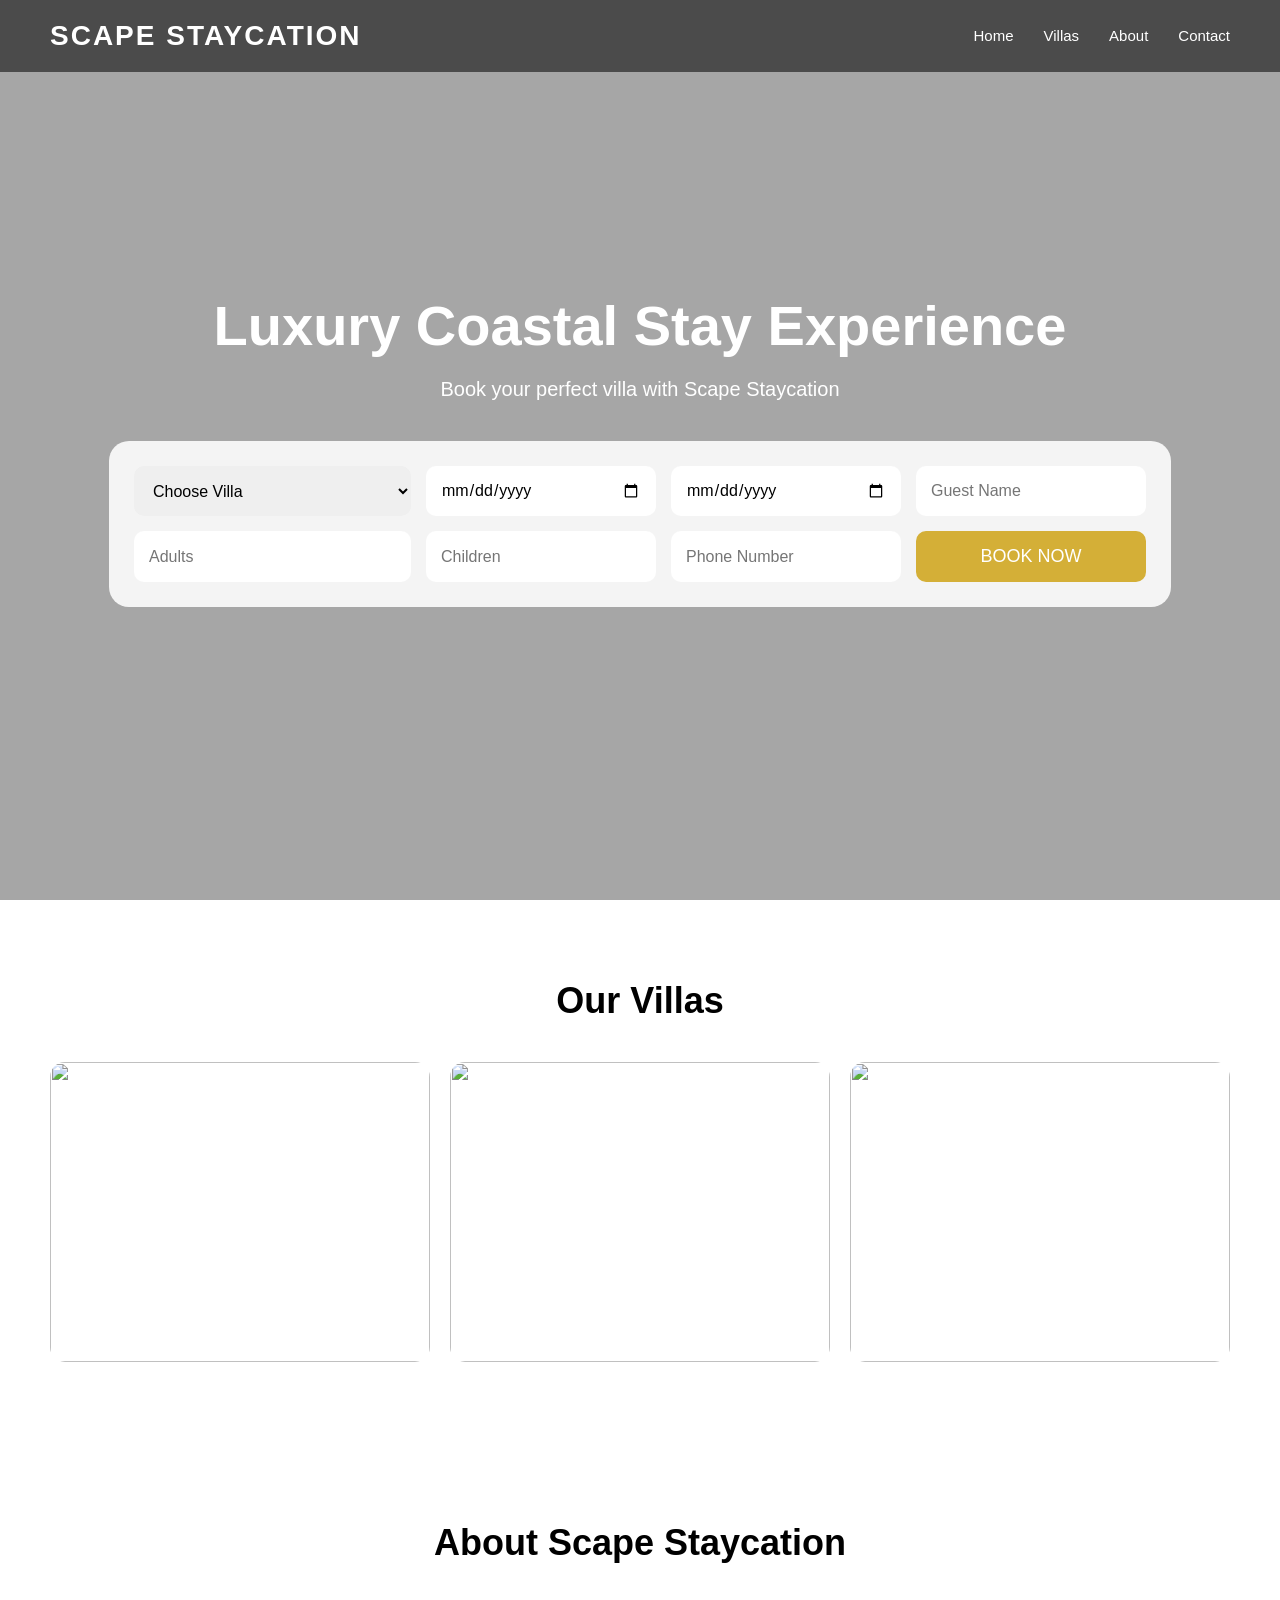
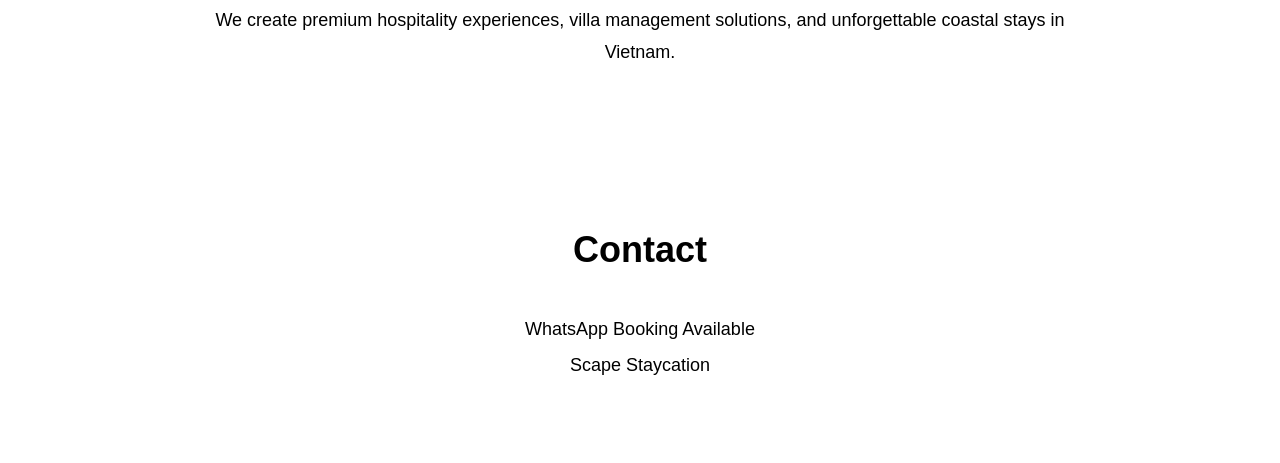
==== index.html @ 8795dc87 "Add initial HTML structure for Scape Staycation This file contains the HTML structure and styling fo" ====
<!DOCTYPE html>
<html lang="en">
<head>
<meta charset="UTF-8">
<meta name="viewport" content="width=device-width, initial-scale=1.0">
<title>Scape Staycation</title>

<style>
*{
    margin:0;
    padding:0;
    box-sizing:border-box;
    font-family: Arial, sans-serif;
}

body{
    background:#fff;
}

header{
    position:fixed;
    top:0;
    width:100%;
    z-index:1000;
    background:rgba(0,0,0,0.55);
    padding:20px 50px;
}

nav{
    display:flex;
    justify-content:space-between;
    align-items:center;
}

.logo{
    color:white;
    font-size:28px;
    font-weight:bold;
    letter-spacing:2px;
}

nav ul{
    display:flex;
    list-style:none;
    gap:30px;
}

nav ul li a{
    color:white;
    text-decoration:none;
    font-size:15px;
}

.hero{
    height:100vh;
    background:url('https://images.unsplash.com/photo-1507525428034-b723cf961d3e?auto=format&fit=crop&w=1800&q=80') center/cover no-repeat;
    display:flex;
    align-items:center;
    justify-content:center;
    position:relative;
}

.overlay{
    position:absolute;
    inset:0;
    background:rgba(0,0,0,0.35);
}

.hero-content{
    position:relative;
    z-index:2;
    text-align:center;
    color:white;
    width:90%;
    max-width:1300px;
}

.hero-content h1{
    font-size:56px;
    margin-bottom:20px;
}

.hero-content p{
    font-size:20px;
    margin-bottom:40px;
}

.booking-box{
    background:rgba(255,255,255,0.88);
    padding:25px;
    border-radius:20px;
}

.booking-form{
    display:grid;
    grid-template-columns:2fr 1fr 1fr 1fr;
    gap:15px;
}

.booking-form input,
.booking-form select{
    padding:15px;
    border:none;
    border-radius:10px;
    font-size:16px;
}

.booking-form button{
    background:#d4af37;
    color:white;
    border:none;
    border-radius:10px;
    font-size:18px;
    cursor:pointer;
    padding:15px;
}

section{
    padding:80px 50px;
}

.section-title{
    text-align:center;
    font-size:36px;
    margin-bottom:40px;
}

.gallery{
    display:grid;
    grid-template-columns:repeat(3,1fr);
    gap:20px;
}

.gallery img{
    width:100%;
    height:300px;
    object-fit:cover;
    border-radius:15px;
}

.about{
    max-width:900px;
    margin:auto;
    text-align:center;
    font-size:18px;
    line-height:1.8;
}

.contact{
    text-align:center;
    font-size:18px;
    line-height:2;
}

@media(max-width:900px){
    .booking-form{
        grid-template-columns:1fr;
    }

    .gallery{
        grid-template-columns:1fr;
    }

    .hero-content h1{
        font-size:36px;
    }

    nav{
        flex-direction:column;
        gap:20px;
    }

    nav ul{
        flex-wrap:wrap;
        justify-content:center;
    }
}
</style>
</head>

<body>

<header>
    <nav>
        <div class="logo">SCAPE STAYCATION</div>
        <ul>
            <li><a href="#home">Home</a></li>
            <li><a href="#villas">Villas</a></li>
            <li><a href="#about">About</a></li>
            <li><a href="#contact">Contact</a></li>
        </ul>
    </nav>
</header>

<section class="hero" id="home">
    <div class="overlay"></div>

    <div class="hero-content">
        <h1>Luxury Coastal Stay Experience</h1>
        <p>Book your perfect villa with Scape Staycation</p>

        <div class="booking-box">
            <form class="booking-form" onsubmit="sendBooking(event)">
                <select id="villa">
                    <option>Choose Villa</option>
                    <option>Beachfront Villa</option>
                    <option>Garden Villa</option>
                    <option>Private Pool Villa</option>
                </select>

                <input type="date" id="checkin">
                <input type="date" id="checkout">
                <input type="text" id="guest" placeholder="Guest Name">

                <input type="number" id="adults" placeholder="Adults">
                <input type="number" id="children" placeholder="Children">
                <input type="text" id="phone" placeholder="Phone Number">

                <button type="submit">BOOK NOW</button>
            </form>
        </div>
    </div>
</section>

<section id="villas">
    <h2 class="section-title">Our Villas</h2>
    <div class="gallery">
        <img src="https://images.unsplash.com/photo-1566073771259-6a8506099945">
        <img src="https://images.unsplash.com/photo-1582719478250-c89cae4dc85b">
        <img src="https://images.unsplash.com/photo-1578683010236-d716f9a3f461">
    </div>
</section>

<section id="about">
    <h2 class="section-title">About Scape Staycation</h2>
    <div class="about">
        We create premium hospitality experiences, villa management solutions,
        and unforgettable coastal stays in Vietnam.
    </div>
</section>

<section id="contact">
    <h2 class="section-title">Contact</h2>
    <div class="contact">
        WhatsApp Booking Available<br>
        Scape Staycation
    </div>
</section>

<script>
function sendBooking(event){
    event.preventDefault();

    const villa = document.getElementById('villa').value;
    const checkin = document.getElementById('checkin').value;
    const checkout = document.getElementById('checkout').value;
    const guest = document.getElementById('guest').value;
    const adults = document.getElementById('adults').value;
    const children = document.getElementById('children').value;
    const phone = document.getElementById('phone').value;

    const message =
`Hello Scape Staycation

Villa: ${villa}
Check in: ${checkin}
Check out: ${checkout}
Guest: ${guest}
Adults: ${adults}
Children: ${children}
Phone: ${phone}`;

    window.open(`https://wa.me/84900000000?text=${encodeURIComponent(message)}`);
}
</script>

</body>
</html>
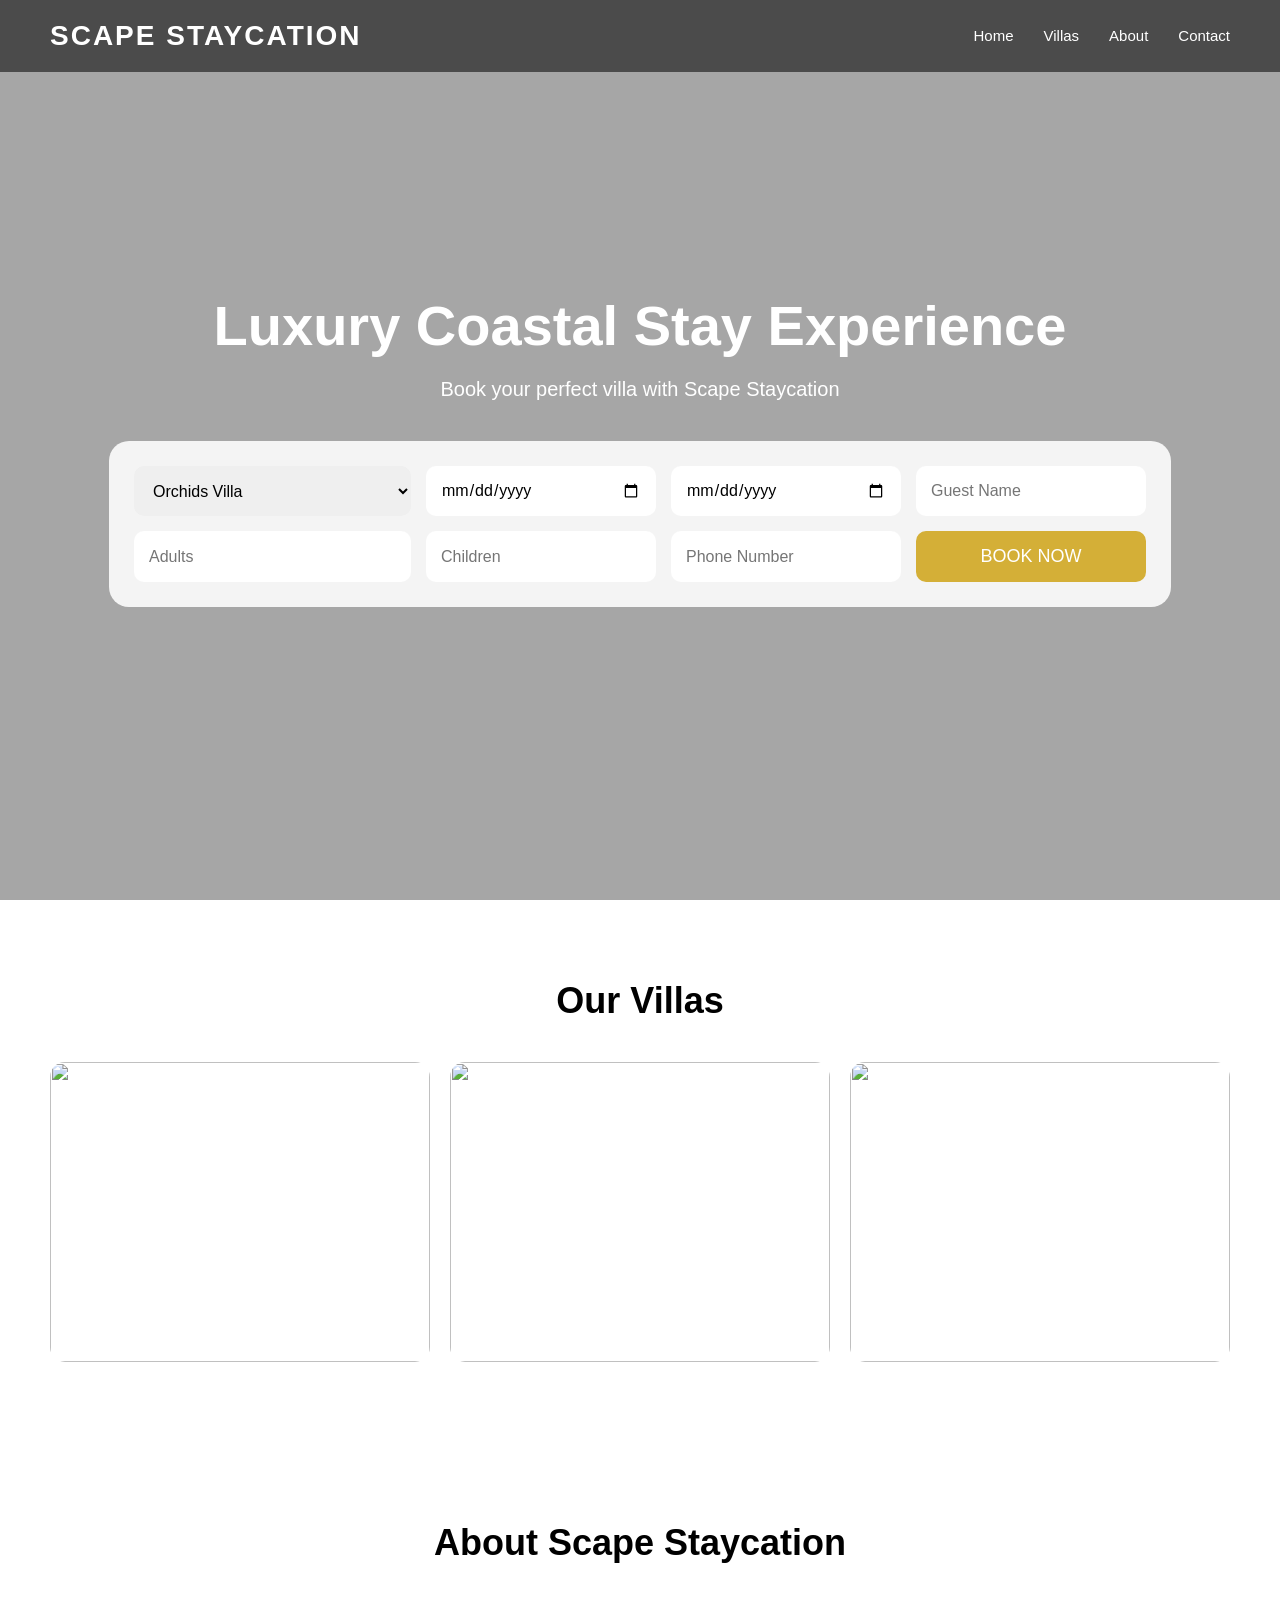
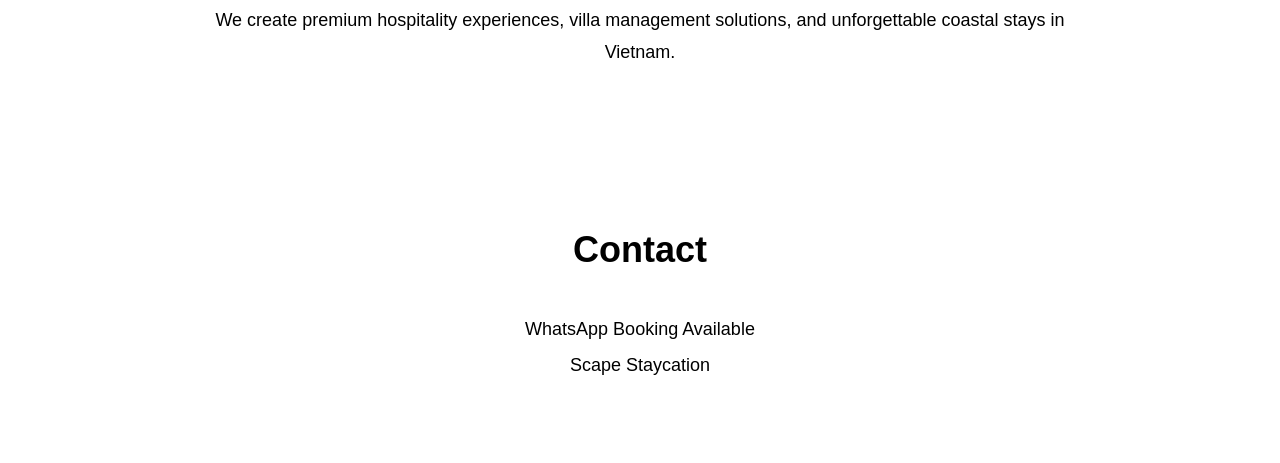
==== commit d75a2a12: "Update villa options and phone number in booking form" ====
--- a/index.html
+++ b/index.html
@@ -202,10 +202,10 @@
         <div class="booking-box">
             <form class="booking-form" onsubmit="sendBooking(event)">
                 <select id="villa">
-                    <option>Choose Villa</option>
-                    <option>Beachfront Villa</option>
-                    <option>Garden Villa</option>
-                    <option>Private Pool Villa</option>
+                    <option>Orchids Villa</option>
+                    <option>Antique hoian Villa</option>
+                    <option>Premier Villa</option>
+                    <option>Luxury English Villa</option>
                 </select>
 
                 <input type="date" id="checkin">
@@ -270,7 +270,7 @@
 Children: ${children}
 Phone: ${phone}`;
 
-    window.open(`https://wa.me/84900000000?text=${encodeURIComponent(message)}`);
+    window.open(`https://wa.me/84333243243?text=${encodeURIComponent(message)}`);
 }
 </script>
 
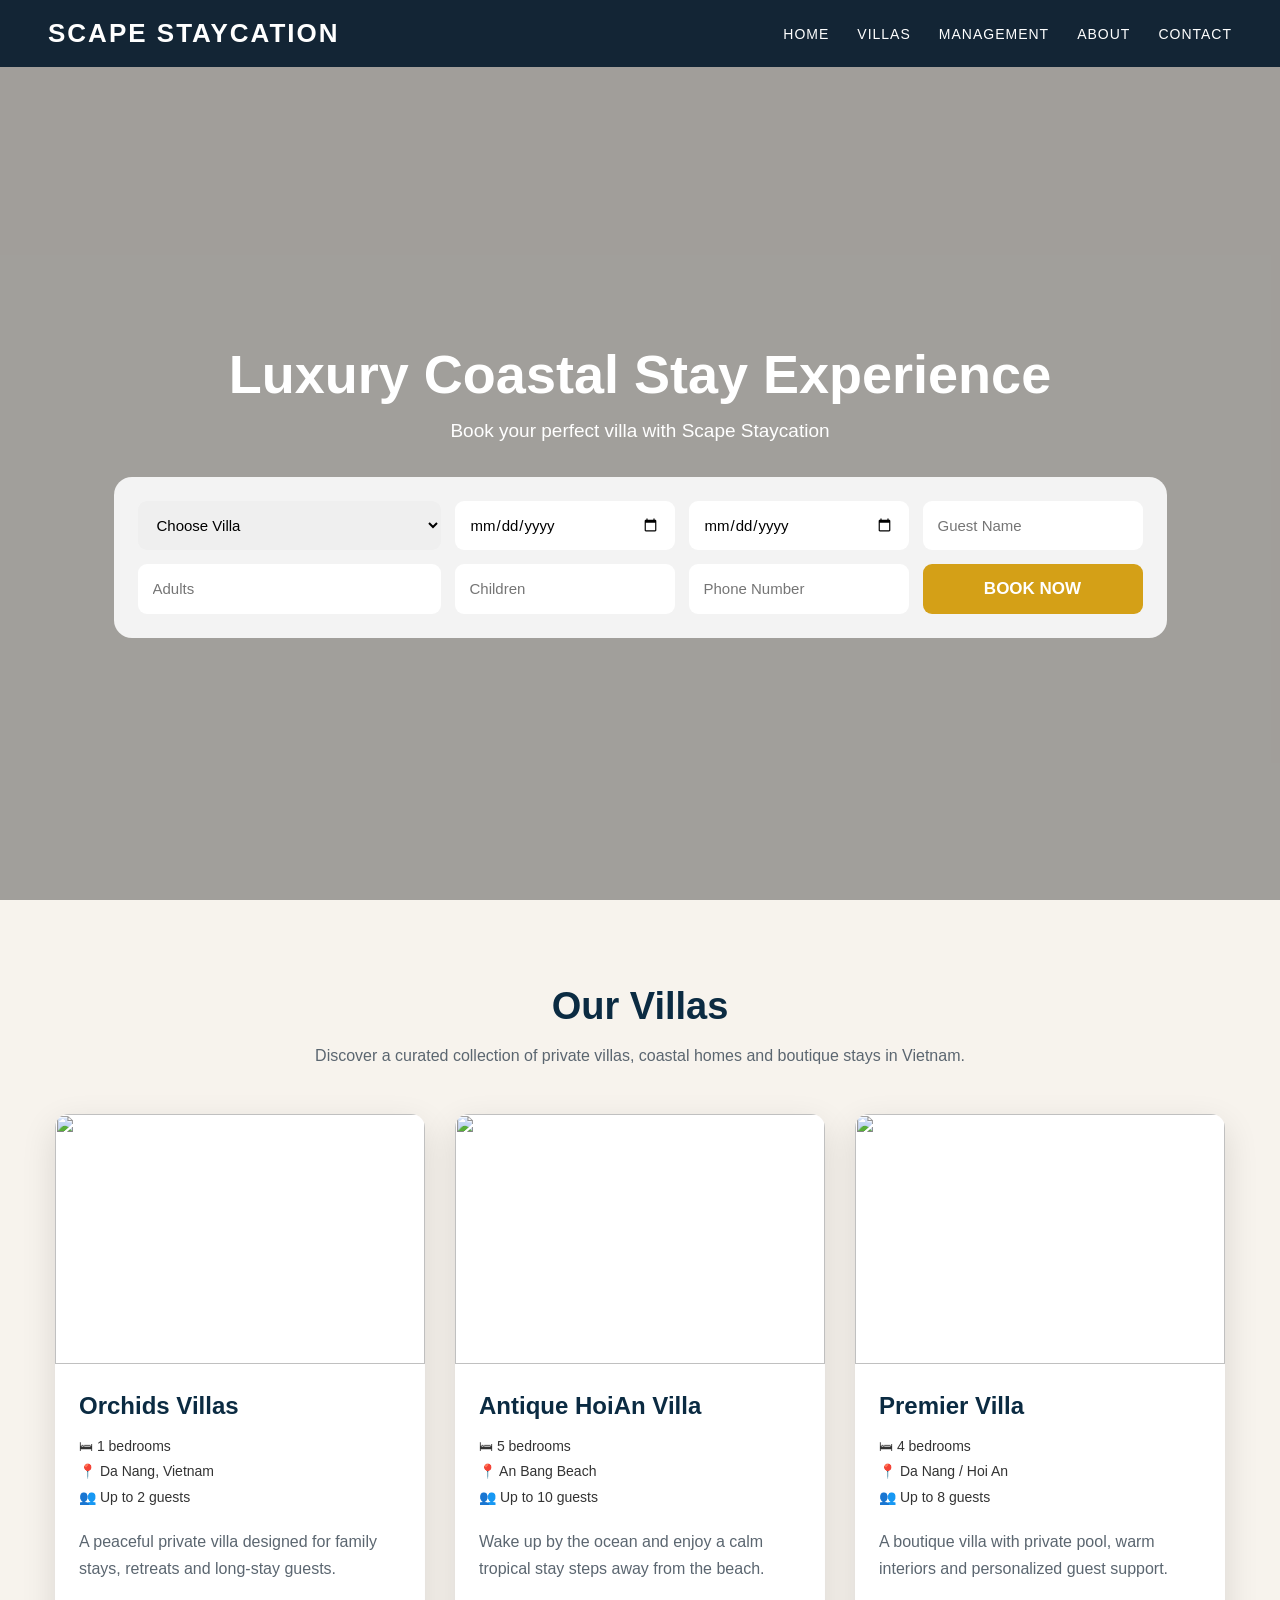
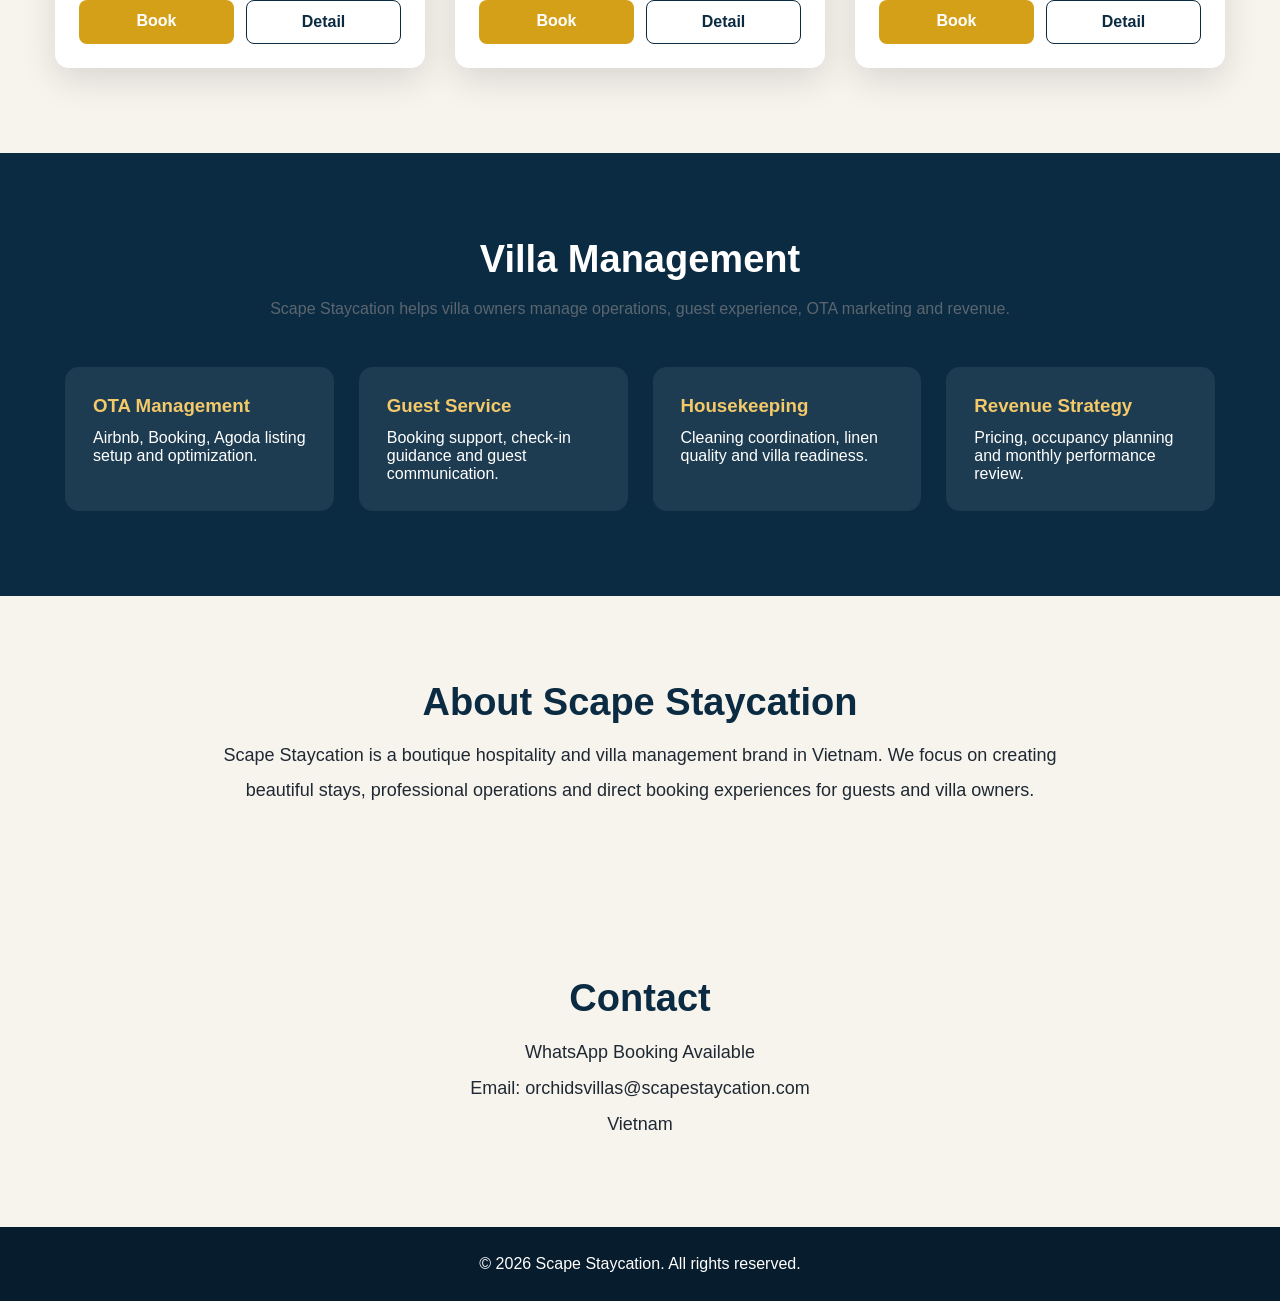
==== commit d1dd27f4: "Refactor index.html for style and content updates Updated styles and content for improved layout and" ====
--- a/index.html
+++ b/index.html
@@ -10,11 +10,16 @@
     margin:0;
     padding:0;
     box-sizing:border-box;
-    font-family: Arial, sans-serif;
+    font-family:Arial, sans-serif;
+}
+
+html{
+    scroll-behavior:smooth;
 }
 
 body{
-    background:#fff;
+    background:#f7f3ed;
+    color:#1f2933;
 }
 
 header{
@@ -22,8 +27,8 @@
     top:0;
     width:100%;
     z-index:1000;
-    background:rgba(0,0,0,0.55);
-    padding:20px 50px;
+    background:rgba(7,28,45,0.92);
+    padding:18px 48px;
 }
 
 nav{
@@ -34,21 +39,57 @@
 
 .logo{
     color:white;
-    font-size:28px;
+    font-size:26px;
     font-weight:bold;
     letter-spacing:2px;
 }
 
 nav ul{
     display:flex;
+    align-items:center;
     list-style:none;
-    gap:30px;
+    gap:28px;
+}
+
+nav ul li{
+    position:relative;
 }
 
 nav ul li a{
     color:white;
     text-decoration:none;
-    font-size:15px;
+    font-size:14px;
+    letter-spacing:1px;
+    text-transform:uppercase;
+}
+
+.dropdown{
+    position:absolute;
+    top:30px;
+    left:0;
+    background:white;
+    min-width:190px;
+    display:none;
+    box-shadow:0 12px 30px rgba(0,0,0,0.2);
+    border-radius:4px;
+    overflow:hidden;
+}
+
+.dropdown a{
+    display:block;
+    color:#1f2933;
+    padding:14px 18px;
+    text-transform:none;
+    font-size:14px;
+    letter-spacing:0;
+}
+
+.dropdown a:hover{
+    background:#f3f3f3;
+}
+
+nav ul li:hover .dropdown{
+    display:block;
 }
 
 .hero{
@@ -73,69 +114,166 @@
     color:white;
     width:90%;
     max-width:1300px;
+    padding-top:80px;
 }
 
 .hero-content h1{
-    font-size:56px;
-    margin-bottom:20px;
+    font-size:54px;
+    margin-bottom:15px;
 }
 
 .hero-content p{
-    font-size:20px;
-    margin-bottom:40px;
+    font-size:19px;
+    margin-bottom:35px;
 }
 
 .booking-box{
     background:rgba(255,255,255,0.88);
-    padding:25px;
-    border-radius:20px;
+    padding:24px;
+    border-radius:18px;
+    max-width:1100px;
+    margin:auto;
 }
 
 .booking-form{
     display:grid;
     grid-template-columns:2fr 1fr 1fr 1fr;
-    gap:15px;
+    gap:14px;
 }
 
 .booking-form input,
 .booking-form select{
     padding:15px;
     border:none;
-    border-radius:10px;
-    font-size:16px;
+    border-radius:9px;
+    font-size:15px;
 }
 
 .booking-form button{
-    background:#d4af37;
+    background:#d4a017;
     color:white;
     border:none;
-    border-radius:10px;
-    font-size:18px;
+    border-radius:9px;
+    font-size:17px;
+    font-weight:bold;
     cursor:pointer;
     padding:15px;
 }
 
 section{
-    padding:80px 50px;
+    padding:85px 55px;
 }
 
 .section-title{
     text-align:center;
-    font-size:36px;
-    margin-bottom:40px;
-}
-
-.gallery{
+    font-size:38px;
+    margin-bottom:14px;
+    color:#0b2b42;
+}
+
+.section-subtitle{
+    text-align:center;
+    max-width:760px;
+    margin:0 auto 45px;
+    color:#5b6670;
+    line-height:1.7;
+}
+
+.villa-grid{
     display:grid;
     grid-template-columns:repeat(3,1fr);
-    gap:20px;
-}
-
-.gallery img{
+    gap:30px;
+    max-width:1200px;
+    margin:auto;
+}
+
+.villa-card{
+    background:white;
+    border-radius:14px;
+    overflow:hidden;
+    box-shadow:0 12px 35px rgba(0,0,0,0.12);
+}
+
+.villa-card img{
     width:100%;
-    height:300px;
+    height:250px;
     object-fit:cover;
-    border-radius:15px;
+}
+
+.villa-content{
+    padding:24px;
+}
+
+.villa-content h3{
+    font-size:24px;
+    margin-bottom:14px;
+    color:#0b2b42;
+}
+
+.villa-content p{
+    color:#5b6670;
+    line-height:1.7;
+    margin-bottom:18px;
+}
+
+.villa-info{
+    font-size:14px;
+    color:#333;
+    margin-bottom:18px;
+    line-height:1.8;
+}
+
+.card-buttons{
+    display:grid;
+    grid-template-columns:1fr 1fr;
+    gap:12px;
+}
+
+.book-btn,
+.detail-btn{
+    text-align:center;
+    padding:12px;
+    border-radius:8px;
+    text-decoration:none;
+    font-weight:bold;
+}
+
+.book-btn{
+    background:#d4a017;
+    color:white;
+}
+
+.detail-btn{
+    border:1px solid #0b2b42;
+    color:#0b2b42;
+}
+
+.management{
+    background:#0b2b42;
+    color:white;
+}
+
+.management .section-title{
+    color:white;
+}
+
+.management-grid{
+    display:grid;
+    grid-template-columns:repeat(4,1fr);
+    gap:25px;
+    max-width:1150px;
+    margin:auto;
+}
+
+.service-box{
+    background:rgba(255,255,255,0.08);
+    padding:28px;
+    border-radius:14px;
+}
+
+.service-box h3{
+    margin-bottom:12px;
+    color:#f3c969;
 }
 
 .about{
@@ -143,7 +281,7 @@
     margin:auto;
     text-align:center;
     font-size:18px;
-    line-height:1.8;
+    line-height:1.9;
 }
 
 .contact{
@@ -152,27 +290,49 @@
     line-height:2;
 }
 
+footer{
+    background:#071c2d;
+    color:white;
+    text-align:center;
+    padding:28px;
+}
+
 @media(max-width:900px){
-    .booking-form{
-        grid-template-columns:1fr;
-    }
-
-    .gallery{
-        grid-template-columns:1fr;
-    }
-
-    .hero-content h1{
-        font-size:36px;
+    header{
+        padding:16px 20px;
     }
 
     nav{
         flex-direction:column;
-        gap:20px;
+        gap:15px;
     }
 
     nav ul{
         flex-wrap:wrap;
         justify-content:center;
+        gap:18px;
+    }
+
+    .dropdown{
+        position:static;
+        margin-top:10px;
+    }
+
+    .booking-form{
+        grid-template-columns:1fr;
+    }
+
+    .villa-grid,
+    .management-grid{
+        grid-template-columns:1fr;
+    }
+
+    .hero-content h1{
+        font-size:34px;
+    }
+
+    section{
+        padding:65px 22px;
     }
 }
 </style>
@@ -183,9 +343,21 @@
 <header>
     <nav>
         <div class="logo">SCAPE STAYCATION</div>
+
         <ul>
             <li><a href="#home">Home</a></li>
-            <li><a href="#villas">Villas</a></li>
+
+            <li>
+                <a href="#villas">Villas</a>
+                <div class="dropdown">
+                    <a href="#villas">House</a>
+                    <a href="#villas">Pool Villa</a>
+                    <a href="#villas">Studio</a>
+                    <a href="#villas">Apartment</a>
+                </div>
+            </li>
+
+            <li><a href="#management">Management</a></li>
             <li><a href="#about">About</a></li>
             <li><a href="#contact">Contact</a></li>
         </ul>
@@ -202,10 +374,11 @@
         <div class="booking-box">
             <form class="booking-form" onsubmit="sendBooking(event)">
                 <select id="villa">
-                    <option>Orchids Villa</option>
-                    <option>Antique hoian Villa</option>
+                    <option>Choose Villa</option>
+                    <option>Orchids Villas</option>
+                    <option>Antique HoiAn Villa</option>
                     <option>Premier Villa</option>
-                    <option>Luxury English Villa</option>
+                    <option>Luxury English House</option>
                 </select>
 
                 <input type="date" id="checkin">
@@ -224,18 +397,101 @@
 
 <section id="villas">
     <h2 class="section-title">Our Villas</h2>
-    <div class="gallery">
-        <img src="https://images.unsplash.com/photo-1566073771259-6a8506099945">
-        <img src="https://images.unsplash.com/photo-1582719478250-c89cae4dc85b">
-        <img src="https://images.unsplash.com/photo-1578683010236-d716f9a3f461">
+    <p class="section-subtitle">
+        Discover a curated collection of private villas, coastal homes and boutique stays in Vietnam.
+    </p>
+
+    <div class="villa-grid">
+
+        <div class="villa-card">
+            <img src="https://images.unsplash.com/photo-1566073771259-6a8506099945?auto=format&fit=crop&w=900&q=80">
+            <div class="villa-content">
+                <h3>Orchids Villas</h3>
+                <div class="villa-info">
+                    🛏 1 bedrooms<br>
+                    📍 Da Nang, Vietnam<br>
+                    👥 Up to 2 guests
+                </div>
+                <p>A peaceful private villa designed for family stays, retreats and long-stay guests.</p>
+                <div class="card-buttons">
+                    <a class="book-btn" href="#home">Book</a>
+                    <a class="detail-btn" href="#">Detail</a>
+                </div>
+            </div>
+        </div>
+
+        <div class="villa-card">
+            <img src="https://images.unsplash.com/photo-1582719478250-c89cae4dc85b?auto=format&fit=crop&w=900&q=80">
+            <div class="villa-content">
+                <h3>Antique HoiAn Villa</h3>
+                <div class="villa-info">
+                    🛏 5 bedrooms<br>
+                    📍 An Bang Beach<br>
+                    👥 Up to 10 guests
+                </div>
+                <p>Wake up by the ocean and enjoy a calm tropical stay steps away from the beach.</p>
+                <div class="card-buttons">
+                    <a class="book-btn" href="#home">Book</a>
+                    <a class="detail-btn" href="#">Detail</a>
+                </div>
+            </div>
+        </div>
+
+        <div class="villa-card">
+            <img src="https://images.unsplash.com/photo-1578683010236-d716f9a3f461?auto=format&fit=crop&w=900&q=80">
+            <div class="villa-content">
+                <h3>Premier Villa</h3>
+                <div class="villa-info">
+                    🛏 4 bedrooms<br>
+                    📍 Da Nang / Hoi An<br>
+                    👥 Up to 8 guests
+                </div>
+                <p>A boutique villa with private pool, warm interiors and personalized guest support.</p>
+                <div class="card-buttons">
+                    <a class="book-btn" href="#home">Book</a>
+                    <a class="detail-btn" href="#">Detail</a>
+                </div>
+            </div>
+        </div>
+
+    </div>
+</section>
+
+<section class="management" id="management">
+    <h2 class="section-title">Villa Management</h2>
+    <p class="section-subtitle">
+        Scape Staycation helps villa owners manage operations, guest experience, OTA marketing and revenue.
+    </p>
+
+    <div class="management-grid">
+        <div class="service-box">
+            <h3>OTA Management</h3>
+            <p>Airbnb, Booking, Agoda listing setup and optimization.</p>
+        </div>
+
+        <div class="service-box">
+            <h3>Guest Service</h3>
+            <p>Booking support, check-in guidance and guest communication.</p>
+        </div>
+
+        <div class="service-box">
+            <h3>Housekeeping</h3>
+            <p>Cleaning coordination, linen quality and villa readiness.</p>
+        </div>
+
+        <div class="service-box">
+            <h3>Revenue Strategy</h3>
+            <p>Pricing, occupancy planning and monthly performance review.</p>
+        </div>
     </div>
 </section>
 
 <section id="about">
     <h2 class="section-title">About Scape Staycation</h2>
     <div class="about">
-        We create premium hospitality experiences, villa management solutions,
-        and unforgettable coastal stays in Vietnam.
+        Scape Staycation is a boutique hospitality and villa management brand in Vietnam.
+        We focus on creating beautiful stays, professional operations and direct booking experiences
+        for guests and villa owners.
     </div>
 </section>
 
@@ -243,9 +499,14 @@
     <h2 class="section-title">Contact</h2>
     <div class="contact">
         WhatsApp Booking Available<br>
-        Scape Staycation
+        Email: orchidsvillas@scapestaycation.com<br>
+        Vietnam
     </div>
 </section>
+
+<footer>
+    © 2026 Scape Staycation. All rights reserved.
+</footer>
 
 <script>
 function sendBooking(event){
@@ -262,10 +523,12 @@
     const message =
 `Hello Scape Staycation
 
+I would like to book a villa.
+
 Villa: ${villa}
 Check in: ${checkin}
 Check out: ${checkout}
-Guest: ${guest}
+Guest name: ${guest}
 Adults: ${adults}
 Children: ${children}
 Phone: ${phone}`;
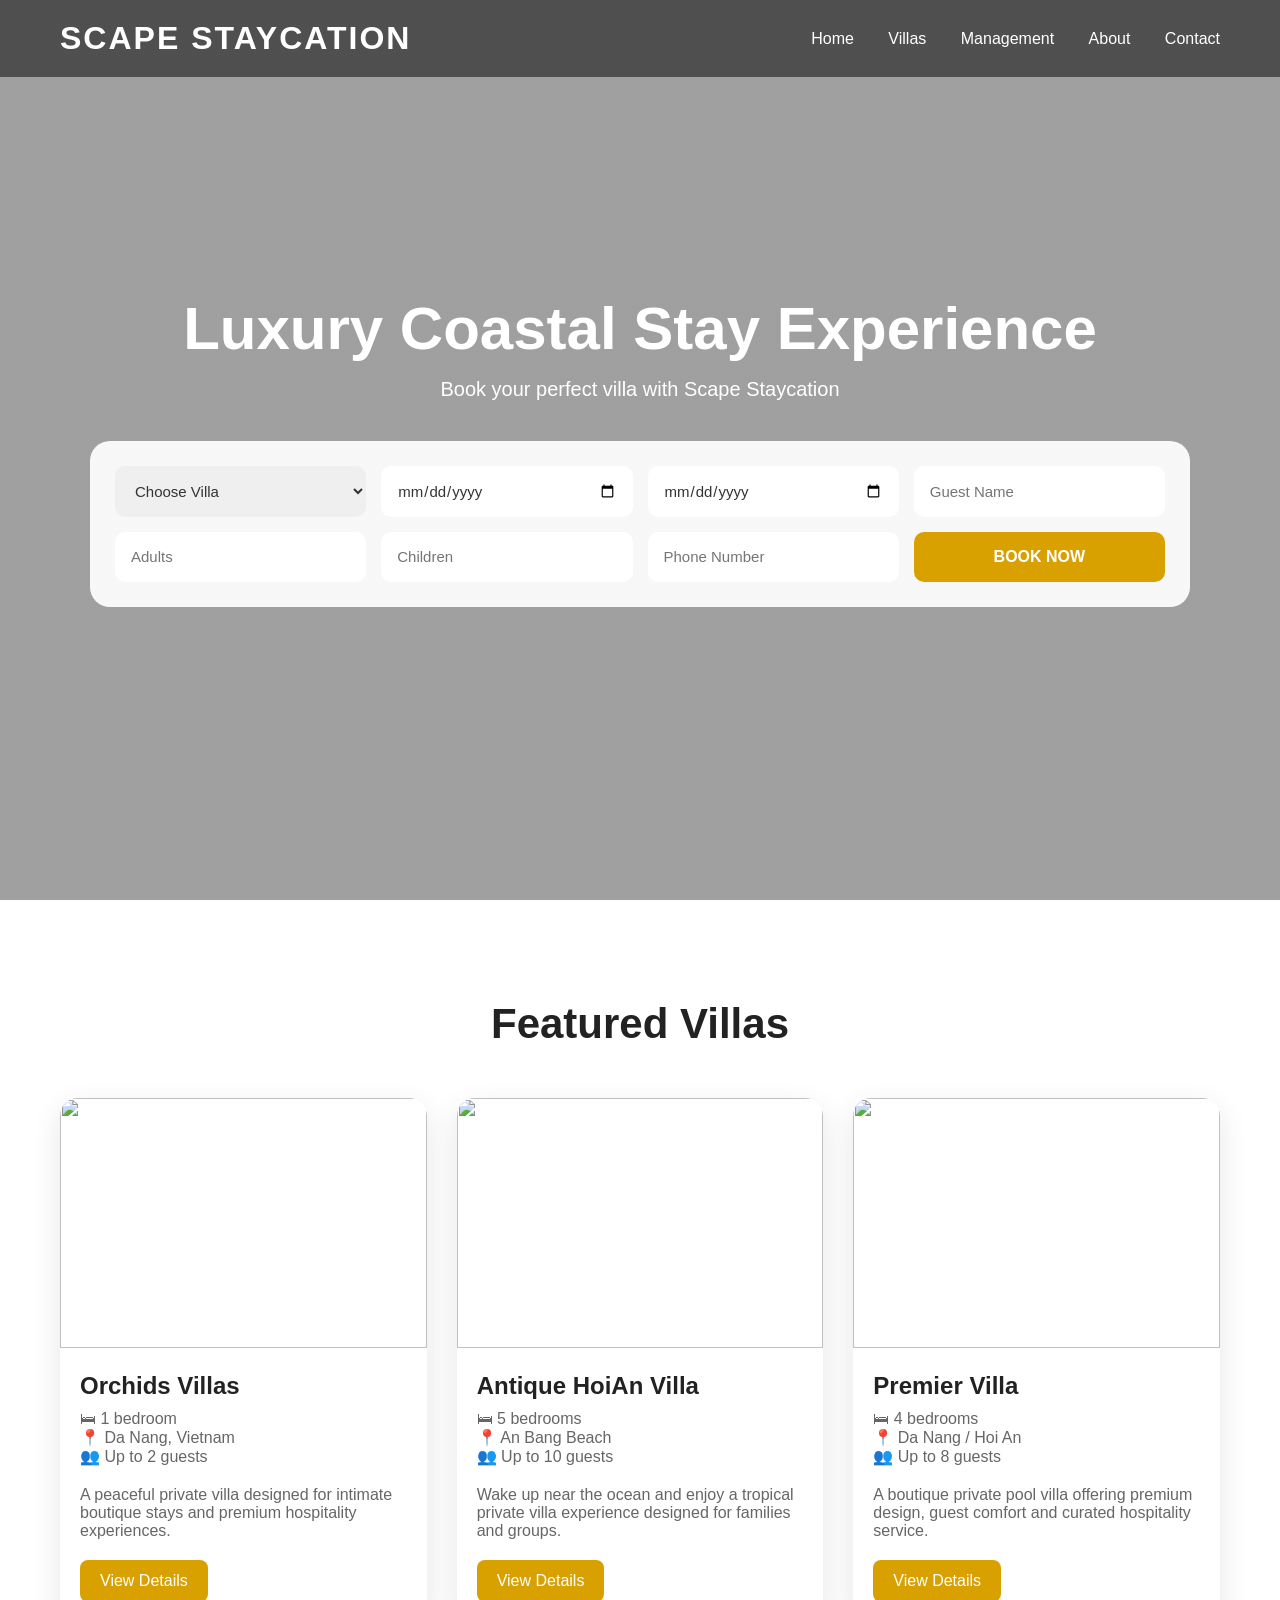
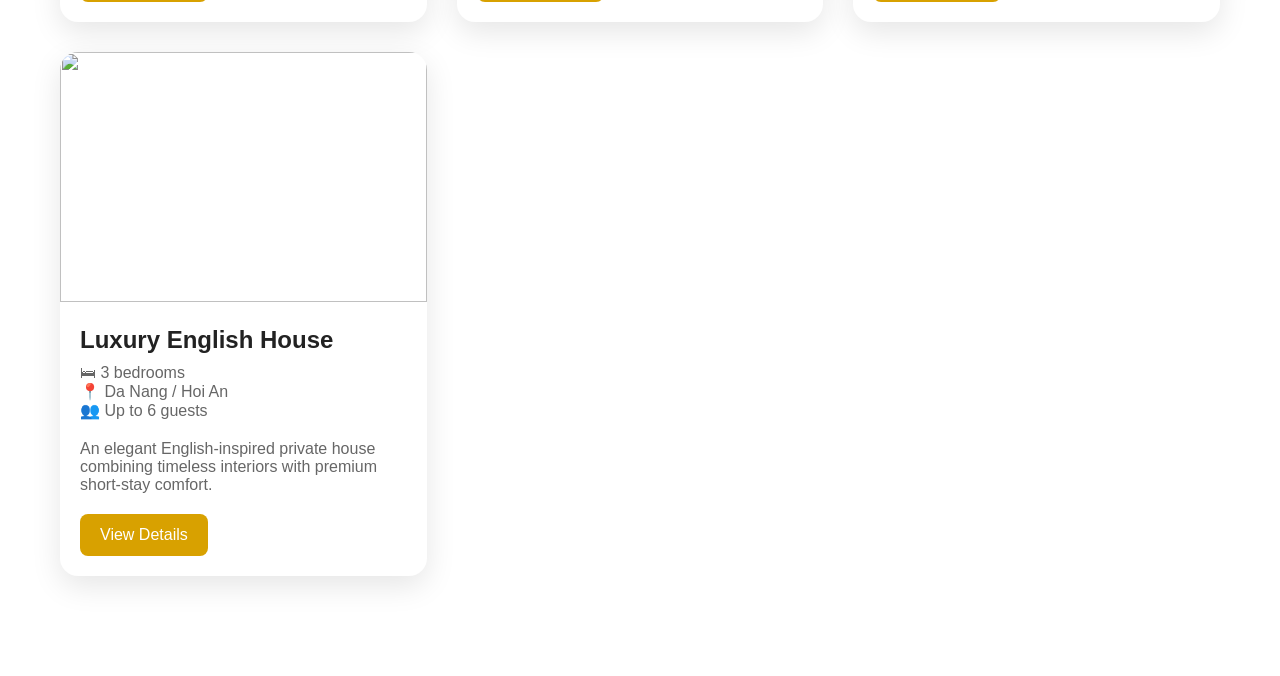
==== commit e13b1c4e: "Refactor index.html structure and styles" ====
--- a/index.html
+++ b/index.html
@@ -1,541 +1,117 @@
 <!DOCTYPE html>
 <html lang="en">
 <head>
-<meta charset="UTF-8">
-<meta name="viewport" content="width=device-width, initial-scale=1.0">
-<title>Scape Staycation</title>
-
-<style>
-*{
-    margin:0;
-    padding:0;
-    box-sizing:border-box;
-    font-family:Arial, sans-serif;
-}
-
-html{
-    scroll-behavior:smooth;
-}
-
-body{
-    background:#f7f3ed;
-    color:#1f2933;
-}
-
-header{
-    position:fixed;
-    top:0;
-    width:100%;
-    z-index:1000;
-    background:rgba(7,28,45,0.92);
-    padding:18px 48px;
-}
-
-nav{
-    display:flex;
-    justify-content:space-between;
-    align-items:center;
-}
-
-.logo{
-    color:white;
-    font-size:26px;
-    font-weight:bold;
-    letter-spacing:2px;
-}
-
-nav ul{
-    display:flex;
-    align-items:center;
-    list-style:none;
-    gap:28px;
-}
-
-nav ul li{
-    position:relative;
-}
-
-nav ul li a{
-    color:white;
-    text-decoration:none;
-    font-size:14px;
-    letter-spacing:1px;
-    text-transform:uppercase;
-}
-
-.dropdown{
-    position:absolute;
-    top:30px;
-    left:0;
-    background:white;
-    min-width:190px;
-    display:none;
-    box-shadow:0 12px 30px rgba(0,0,0,0.2);
-    border-radius:4px;
-    overflow:hidden;
-}
-
-.dropdown a{
-    display:block;
-    color:#1f2933;
-    padding:14px 18px;
-    text-transform:none;
-    font-size:14px;
-    letter-spacing:0;
-}
-
-.dropdown a:hover{
-    background:#f3f3f3;
-}
-
-nav ul li:hover .dropdown{
-    display:block;
-}
-
-.hero{
-    height:100vh;
-    background:url('https://images.unsplash.com/photo-1507525428034-b723cf961d3e?auto=format&fit=crop&w=1800&q=80') center/cover no-repeat;
-    display:flex;
-    align-items:center;
-    justify-content:center;
-    position:relative;
-}
-
-.overlay{
-    position:absolute;
-    inset:0;
-    background:rgba(0,0,0,0.35);
-}
-
-.hero-content{
-    position:relative;
-    z-index:2;
-    text-align:center;
-    color:white;
-    width:90%;
-    max-width:1300px;
-    padding-top:80px;
-}
-
-.hero-content h1{
-    font-size:54px;
-    margin-bottom:15px;
-}
-
-.hero-content p{
-    font-size:19px;
-    margin-bottom:35px;
-}
-
-.booking-box{
-    background:rgba(255,255,255,0.88);
-    padding:24px;
-    border-radius:18px;
-    max-width:1100px;
-    margin:auto;
-}
-
-.booking-form{
-    display:grid;
-    grid-template-columns:2fr 1fr 1fr 1fr;
-    gap:14px;
-}
-
-.booking-form input,
-.booking-form select{
-    padding:15px;
-    border:none;
-    border-radius:9px;
-    font-size:15px;
-}
-
-.booking-form button{
-    background:#d4a017;
-    color:white;
-    border:none;
-    border-radius:9px;
-    font-size:17px;
-    font-weight:bold;
-    cursor:pointer;
-    padding:15px;
-}
-
-section{
-    padding:85px 55px;
-}
-
-.section-title{
-    text-align:center;
-    font-size:38px;
-    margin-bottom:14px;
-    color:#0b2b42;
-}
-
-.section-subtitle{
-    text-align:center;
-    max-width:760px;
-    margin:0 auto 45px;
-    color:#5b6670;
-    line-height:1.7;
-}
-
-.villa-grid{
-    display:grid;
-    grid-template-columns:repeat(3,1fr);
-    gap:30px;
-    max-width:1200px;
-    margin:auto;
-}
-
-.villa-card{
-    background:white;
-    border-radius:14px;
-    overflow:hidden;
-    box-shadow:0 12px 35px rgba(0,0,0,0.12);
-}
-
-.villa-card img{
-    width:100%;
-    height:250px;
-    object-fit:cover;
-}
-
-.villa-content{
-    padding:24px;
-}
-
-.villa-content h3{
-    font-size:24px;
-    margin-bottom:14px;
-    color:#0b2b42;
-}
-
-.villa-content p{
-    color:#5b6670;
-    line-height:1.7;
-    margin-bottom:18px;
-}
-
-.villa-info{
-    font-size:14px;
-    color:#333;
-    margin-bottom:18px;
-    line-height:1.8;
-}
-
-.card-buttons{
-    display:grid;
-    grid-template-columns:1fr 1fr;
-    gap:12px;
-}
-
-.book-btn,
-.detail-btn{
-    text-align:center;
-    padding:12px;
-    border-radius:8px;
-    text-decoration:none;
-    font-weight:bold;
-}
-
-.book-btn{
-    background:#d4a017;
-    color:white;
-}
-
-.detail-btn{
-    border:1px solid #0b2b42;
-    color:#0b2b42;
-}
-
-.management{
-    background:#0b2b42;
-    color:white;
-}
-
-.management .section-title{
-    color:white;
-}
-
-.management-grid{
-    display:grid;
-    grid-template-columns:repeat(4,1fr);
-    gap:25px;
-    max-width:1150px;
-    margin:auto;
-}
-
-.service-box{
-    background:rgba(255,255,255,0.08);
-    padding:28px;
-    border-radius:14px;
-}
-
-.service-box h3{
-    margin-bottom:12px;
-    color:#f3c969;
-}
-
-.about{
-    max-width:900px;
-    margin:auto;
-    text-align:center;
-    font-size:18px;
-    line-height:1.9;
-}
-
-.contact{
-    text-align:center;
-    font-size:18px;
-    line-height:2;
-}
-
-footer{
-    background:#071c2d;
-    color:white;
-    text-align:center;
-    padding:28px;
-}
-
-@media(max-width:900px){
-    header{
-        padding:16px 20px;
-    }
-
-    nav{
-        flex-direction:column;
-        gap:15px;
-    }
-
-    nav ul{
-        flex-wrap:wrap;
-        justify-content:center;
-        gap:18px;
-    }
-
-    .dropdown{
-        position:static;
-        margin-top:10px;
-    }
-
-    .booking-form{
-        grid-template-columns:1fr;
-    }
-
-    .villa-grid,
-    .management-grid{
-        grid-template-columns:1fr;
-    }
-
-    .hero-content h1{
-        font-size:34px;
-    }
-
-    section{
-        padding:65px 22px;
-    }
-}
-</style>
+    <meta charset="UTF-8">
+    <meta name="viewport" content="width=device-width, initial-scale=1.0">
+    <title>Scape Staycation</title>
+    <link rel="stylesheet" href="style.css">
 </head>
-
 <body>
 
 <header>
+    <div class="logo">SCAPE STAYCATION</div>
+
     <nav>
-        <div class="logo">SCAPE STAYCATION</div>
-
-        <ul>
-            <li><a href="#home">Home</a></li>
-
-            <li>
-                <a href="#villas">Villas</a>
-                <div class="dropdown">
-                    <a href="#villas">House</a>
-                    <a href="#villas">Pool Villa</a>
-                    <a href="#villas">Studio</a>
-                    <a href="#villas">Apartment</a>
-                </div>
-            </li>
-
-            <li><a href="#management">Management</a></li>
-            <li><a href="#about">About</a></li>
-            <li><a href="#contact">Contact</a></li>
-        </ul>
+        <a href="index.html">Home</a>
+        <a href="villas.html">Villas</a>
+        <a href="#">Management</a>
+        <a href="#">About</a>
+        <a href="#">Contact</a>
     </nav>
 </header>
 
-<section class="hero" id="home">
-    <div class="overlay"></div>
-
+<section class="hero">
     <div class="hero-content">
         <h1>Luxury Coastal Stay Experience</h1>
         <p>Book your perfect villa with Scape Staycation</p>
 
         <div class="booking-box">
-            <form class="booking-form" onsubmit="sendBooking(event)">
-                <select id="villa">
-                    <option>Choose Villa</option>
-                    <option>Orchids Villas</option>
-                    <option>Antique HoiAn Villa</option>
-                    <option>Premier Villa</option>
-                    <option>Luxury English House</option>
-                </select>
+            <select id="villa">
+                <option>Choose Villa</option>
+                <option>Orchids Villas</option>
+                <option>Antique HoiAn Villa</option>
+                <option>Premier Villa</option>
+                <option>Luxury English House</option>
+            </select>
 
-                <input type="date" id="checkin">
-                <input type="date" id="checkout">
-                <input type="text" id="guest" placeholder="Guest Name">
+            <input type="date" id="checkin">
+            <input type="date" id="checkout">
+            <input type="text" id="guest" placeholder="Guest Name">
 
-                <input type="number" id="adults" placeholder="Adults">
-                <input type="number" id="children" placeholder="Children">
-                <input type="text" id="phone" placeholder="Phone Number">
+            <input type="number" id="adults" placeholder="Adults">
+            <input type="number" id="children" placeholder="Children">
+            <input type="text" id="phone" placeholder="Phone Number">
 
-                <button type="submit">BOOK NOW</button>
-            </form>
+            <button onclick="bookNow()">BOOK NOW</button>
         </div>
     </div>
 </section>
 
-<section id="villas">
-    <h2 class="section-title">Our Villas</h2>
-    <p class="section-subtitle">
-        Discover a curated collection of private villas, coastal homes and boutique stays in Vietnam.
-    </p>
+<section class="villas-preview">
+    <h2>Featured Villas</h2>
 
     <div class="villa-grid">
 
         <div class="villa-card">
             <img src="https://images.unsplash.com/photo-1566073771259-6a8506099945?auto=format&fit=crop&w=900&q=80">
-            <div class="villa-content">
+            <div class="villa-card-content">
                 <h3>Orchids Villas</h3>
-                <div class="villa-info">
-                    🛏 1 bedrooms<br>
+                <p>
+                    🛏 1 bedroom<br>
                     📍 Da Nang, Vietnam<br>
                     👥 Up to 2 guests
-                </div>
-                <p>A peaceful private villa designed for family stays, retreats and long-stay guests.</p>
-                <div class="card-buttons">
-                    <a class="book-btn" href="#home">Book</a>
-                    <a class="detail-btn" href="#">Detail</a>
-                </div>
+                </p>
+                <p>A peaceful private villa designed for intimate boutique stays and premium hospitality experiences.</p>
+                <a href="villas.html">View Details</a>
             </div>
         </div>
 
         <div class="villa-card">
             <img src="https://images.unsplash.com/photo-1582719478250-c89cae4dc85b?auto=format&fit=crop&w=900&q=80">
-            <div class="villa-content">
+            <div class="villa-card-content">
                 <h3>Antique HoiAn Villa</h3>
-                <div class="villa-info">
+                <p>
                     🛏 5 bedrooms<br>
                     📍 An Bang Beach<br>
                     👥 Up to 10 guests
-                </div>
-                <p>Wake up by the ocean and enjoy a calm tropical stay steps away from the beach.</p>
-                <div class="card-buttons">
-                    <a class="book-btn" href="#home">Book</a>
-                    <a class="detail-btn" href="#">Detail</a>
-                </div>
+                </p>
+                <p>Wake up near the ocean and enjoy a tropical private villa experience designed for families and groups.</p>
+                <a href="villas.html">View Details</a>
             </div>
         </div>
 
         <div class="villa-card">
             <img src="https://images.unsplash.com/photo-1578683010236-d716f9a3f461?auto=format&fit=crop&w=900&q=80">
-            <div class="villa-content">
+            <div class="villa-card-content">
                 <h3>Premier Villa</h3>
-                <div class="villa-info">
+                <p>
                     🛏 4 bedrooms<br>
                     📍 Da Nang / Hoi An<br>
                     👥 Up to 8 guests
-                </div>
-                <p>A boutique villa with private pool, warm interiors and personalized guest support.</p>
-                <div class="card-buttons">
-                    <a class="book-btn" href="#home">Book</a>
-                    <a class="detail-btn" href="#">Detail</a>
-                </div>
+                </p>
+                <p>A boutique private pool villa offering premium design, guest comfort and curated hospitality service.</p>
+                <a href="villas.html">View Details</a>
+            </div>
+        </div>
+
+        <div class="villa-card">
+            <img src="https://images.unsplash.com/photo-1600585154340-be6161a56a0c?auto=format&fit=crop&w=900&q=80">
+            <div class="villa-card-content">
+                <h3>Luxury English House</h3>
+                <p>
+                    🛏 3 bedrooms<br>
+                    📍 Da Nang / Hoi An<br>
+                    👥 Up to 6 guests
+                </p>
+                <p>An elegant English-inspired private house combining timeless interiors with premium short-stay comfort.</p>
+                <a href="villas.html">View Details</a>
             </div>
         </div>
 
     </div>
 </section>
 
-<section class="management" id="management">
-    <h2 class="section-title">Villa Management</h2>
-    <p class="section-subtitle">
-        Scape Staycation helps villa owners manage operations, guest experience, OTA marketing and revenue.
-    </p>
-
-    <div class="management-grid">
-        <div class="service-box">
-            <h3>OTA Management</h3>
-            <p>Airbnb, Booking, Agoda listing setup and optimization.</p>
-        </div>
-
-        <div class="service-box">
-            <h3>Guest Service</h3>
-            <p>Booking support, check-in guidance and guest communication.</p>
-        </div>
-
-        <div class="service-box">
-            <h3>Housekeeping</h3>
-            <p>Cleaning coordination, linen quality and villa readiness.</p>
-        </div>
-
-        <div class="service-box">
-            <h3>Revenue Strategy</h3>
-            <p>Pricing, occupancy planning and monthly performance review.</p>
-        </div>
-    </div>
-</section>
-
-<section id="about">
-    <h2 class="section-title">About Scape Staycation</h2>
-    <div class="about">
-        Scape Staycation is a boutique hospitality and villa management brand in Vietnam.
-        We focus on creating beautiful stays, professional operations and direct booking experiences
-        for guests and villa owners.
-    </div>
-</section>
-
-<section id="contact">
-    <h2 class="section-title">Contact</h2>
-    <div class="contact">
-        WhatsApp Booking Available<br>
-        Email: orchidsvillas@scapestaycation.com<br>
-        Vietnam
-    </div>
-</section>
-
-<footer>
-    © 2026 Scape Staycation. All rights reserved.
-</footer>
-
-<script>
-function sendBooking(event){
-    event.preventDefault();
-
-    const villa = document.getElementById('villa').value;
-    const checkin = document.getElementById('checkin').value;
-    const checkout = document.getElementById('checkout').value;
-    const guest = document.getElementById('guest').value;
-    const adults = document.getElementById('adults').value;
-    const children = document.getElementById('children').value;
-    const phone = document.getElementById('phone').value;
-
-    const message =
-`Hello Scape Staycation
-
-I would like to book a villa.
-
-Villa: ${villa}
-Check in: ${checkin}
-Check out: ${checkout}
-Guest name: ${guest}
-Adults: ${adults}
-Children: ${children}
-Phone: ${phone}`;
-
-    window.open(`https://wa.me/84333243243?text=${encodeURIComponent(message)}`);
-}
-</script>
+<script src="script.js"></script>
 
 </body>
 </html>
--- a/style.css
+++ b/style.css
@@ -0,0 +1,164 @@
+* {
+  margin: 0;
+  padding: 0;
+  box-sizing: border-box;
+  font-family: Arial, sans-serif;
+}
+
+body {
+  background: #f5f5f5;
+  color: white;
+}
+
+header {
+  position: fixed;
+  top: 0;
+  width: 100%;
+  padding: 20px 60px;
+  display: flex;
+  justify-content: space-between;
+  align-items: center;
+  background: rgba(0,0,0,0.5);
+  z-index: 1000;
+}
+
+.logo {
+  font-size: 32px;
+  font-weight: bold;
+  letter-spacing: 2px;
+}
+
+nav a {
+  color: white;
+  text-decoration: none;
+  margin-left: 30px;
+  font-size: 16px;
+}
+
+.hero {
+  height: 100vh;
+  background: linear-gradient(rgba(0,0,0,0.35), rgba(0,0,0,0.35)),
+              url('https://images.unsplash.com/photo-1507525428034-b723cf961d3e');
+  background-size: cover;
+  background-position: center;
+  display: flex;
+  align-items: center;
+  justify-content: center;
+}
+
+.hero-content {
+  text-align: center;
+  max-width: 1100px;
+  width: 100%;
+}
+
+.hero h1 {
+  font-size: 60px;
+  margin-bottom: 15px;
+}
+
+.hero p {
+  font-size: 20px;
+  margin-bottom: 40px;
+}
+
+.booking-box {
+  background: rgba(255,255,255,0.92);
+  padding: 25px;
+  border-radius: 20px;
+  display: grid;
+  grid-template-columns: repeat(4, 1fr);
+  gap: 15px;
+}
+
+.booking-box input,
+.booking-box select {
+  padding: 16px;
+  border: none;
+  border-radius: 10px;
+  font-size: 15px;
+  color: #333;
+}
+
+.booking-box button {
+  background: #d8a100;
+  color: white;
+  border: none;
+  border-radius: 10px;
+  font-size: 16px;
+  cursor: pointer;
+  padding: 16px;
+  font-weight: bold;
+}
+
+.booking-box button:hover {
+  background: #b88a00;
+}
+
+.villas-preview {
+  padding: 100px 60px;
+  background: white;
+  color: #222;
+}
+
+.villas-preview h2 {
+  text-align: center;
+  font-size: 42px;
+  margin-bottom: 50px;
+}
+
+.villa-grid {
+  display: grid;
+  grid-template-columns: repeat(3, 1fr);
+  gap: 30px;
+}
+
+.villa-card {
+  background: white;
+  border-radius: 18px;
+  overflow: hidden;
+  box-shadow: 0 10px 30px rgba(0,0,0,0.1);
+}
+
+.villa-card img {
+  width: 100%;
+  height: 250px;
+  object-fit: cover;
+}
+
+.villa-card-content {
+  padding: 20px;
+}
+
+.villa-card h3 {
+  margin-bottom: 10px;
+  font-size: 24px;
+}
+
+.villa-card p {
+  color: #666;
+  margin-bottom: 20px;
+}
+
+.villa-card a {
+  display: inline-block;
+  background: #d8a100;
+  color: white;
+  text-decoration: none;
+  padding: 12px 20px;
+  border-radius: 8px;
+}
+
+@media(max-width: 900px) {
+  .booking-box {
+    grid-template-columns: 1fr 1fr;
+  }
+
+  .villa-grid {
+    grid-template-columns: 1fr;
+  }
+
+  .hero h1 {
+    font-size: 40px;
+  }
+}
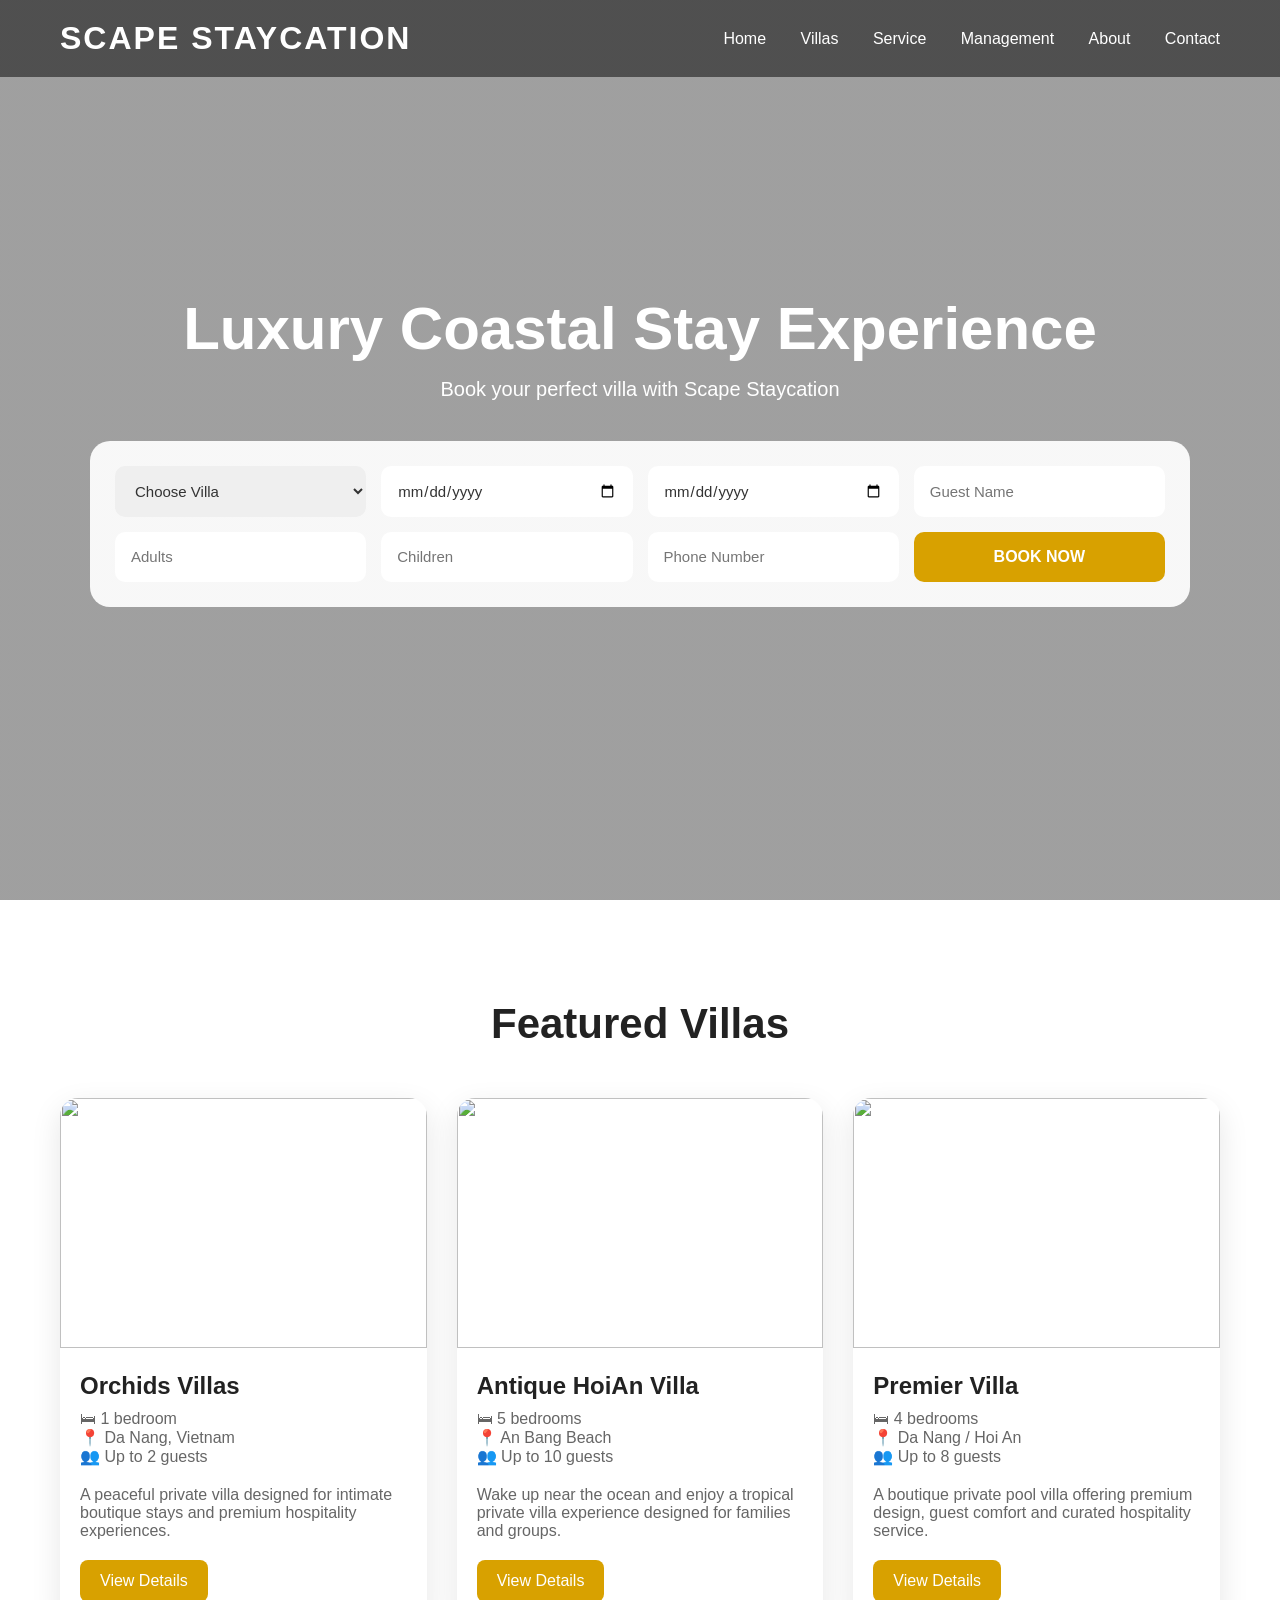
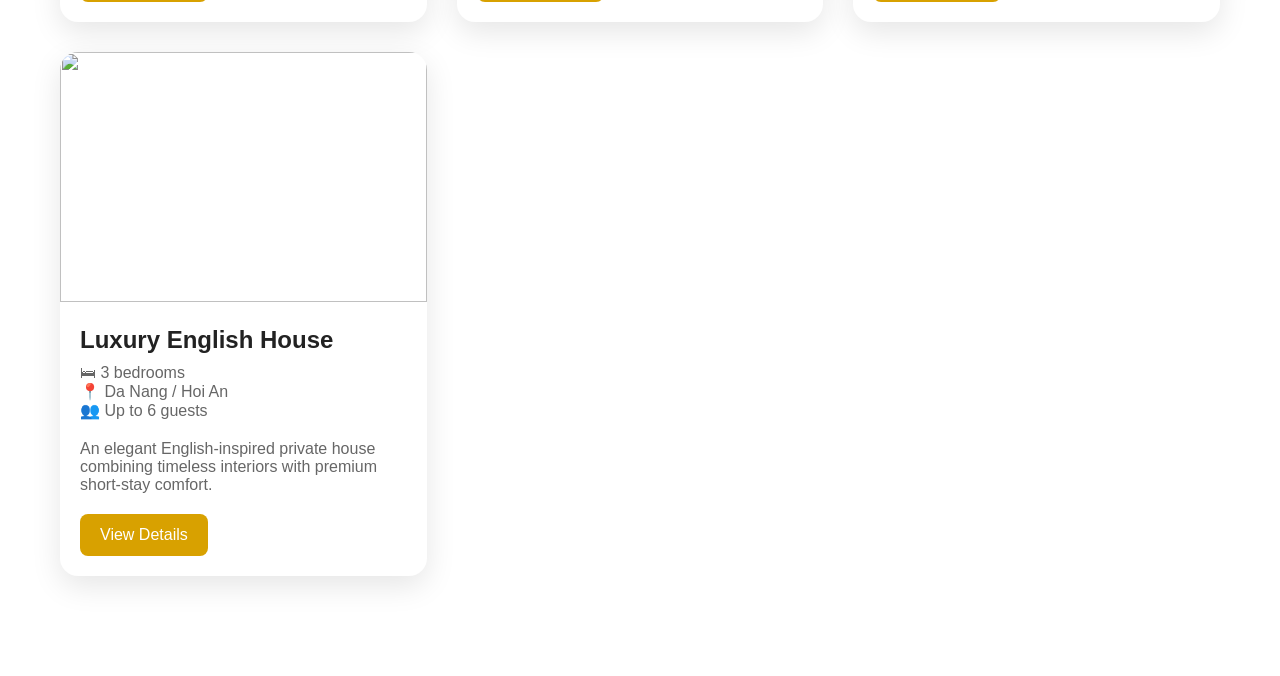
==== commit beb9d083: "Add 'Service' link to navigation menu" ====
--- a/index.html
+++ b/index.html
@@ -11,13 +11,14 @@
 <header>
     <div class="logo">SCAPE STAYCATION</div>
 
-    <nav>
-        <a href="index.html">Home</a>
-        <a href="villas.html">Villas</a>
-        <a href="#">Management</a>
-        <a href="#">About</a>
-        <a href="#">Contact</a>
-    </nav>
+   <nav>
+    <a href="index.html">Home</a>
+    <a href="villas.html">Villas</a>
+    <a href="service.html">Service</a>
+    <a href="management.html">Management</a>
+    <a href="about.html">About</a>
+    <a href="contact.html">Contact</a>
+</nav>
 </header>
 
 <section class="hero">
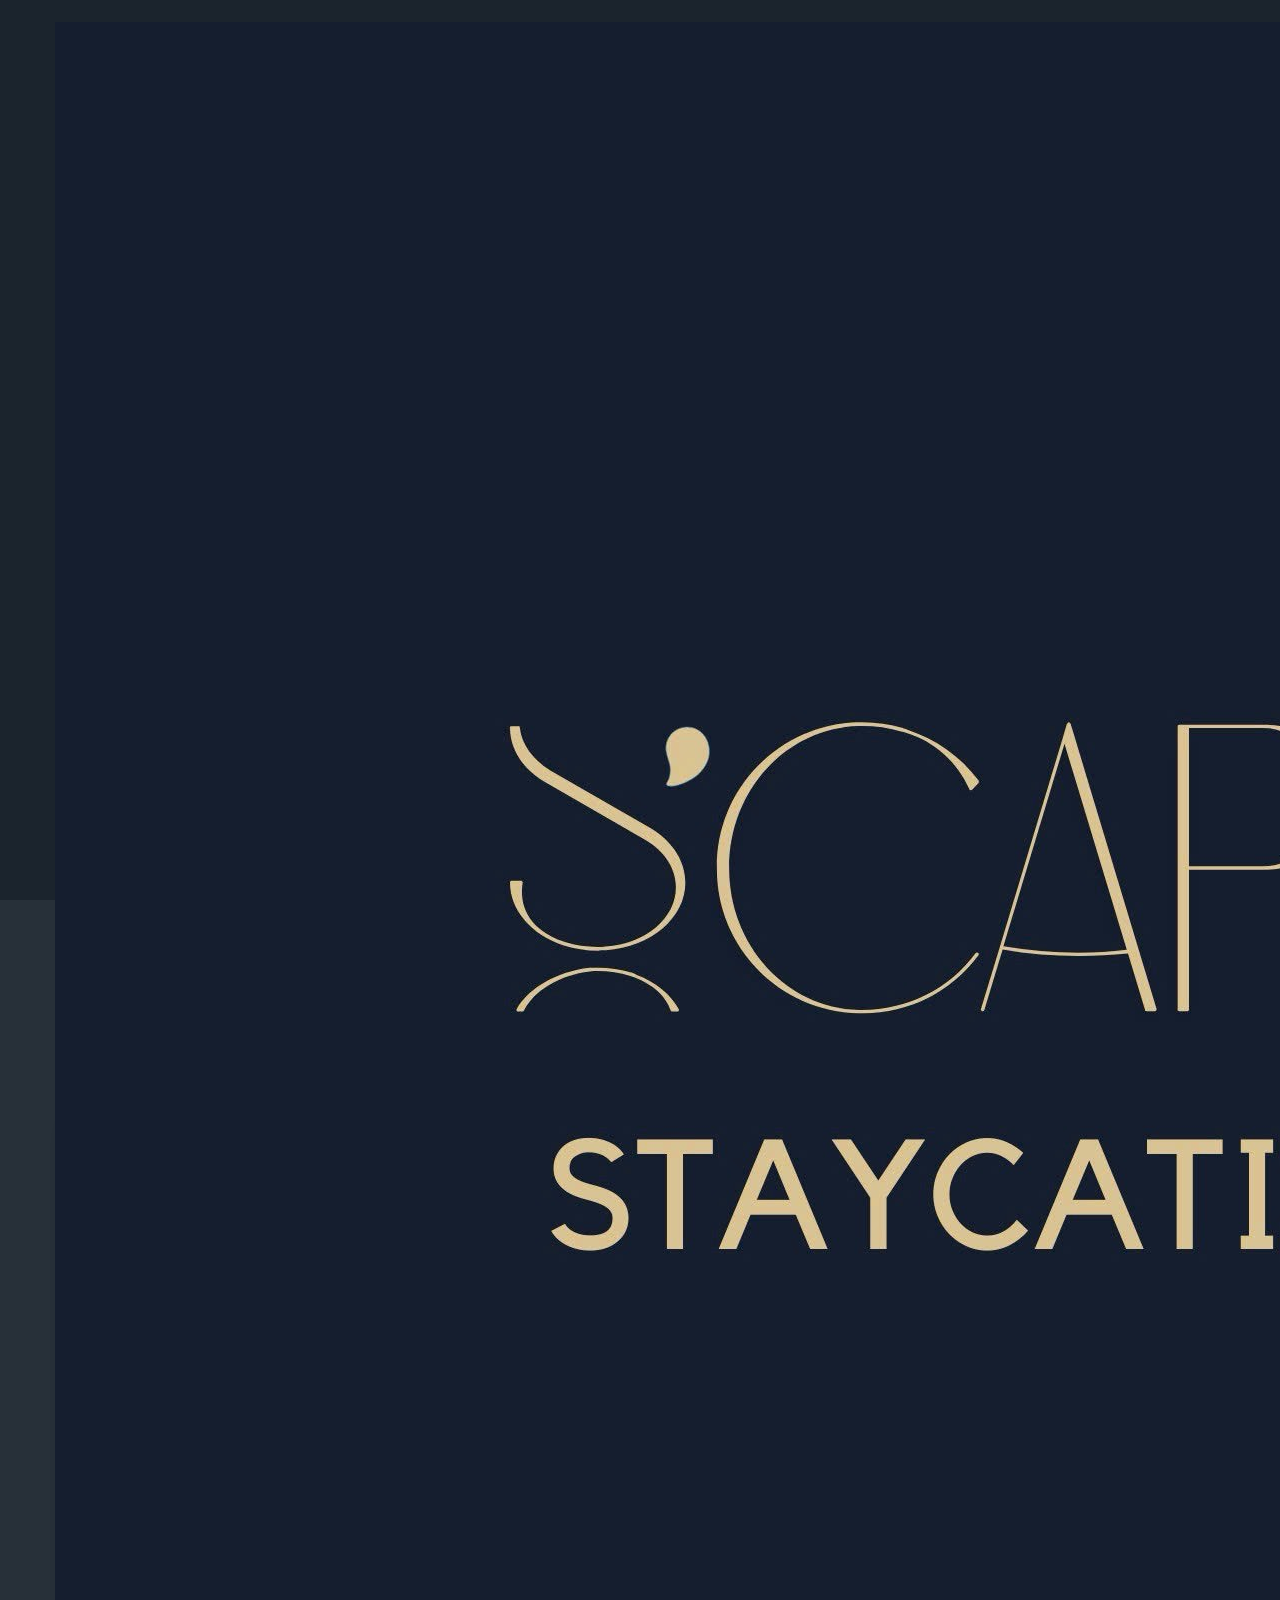
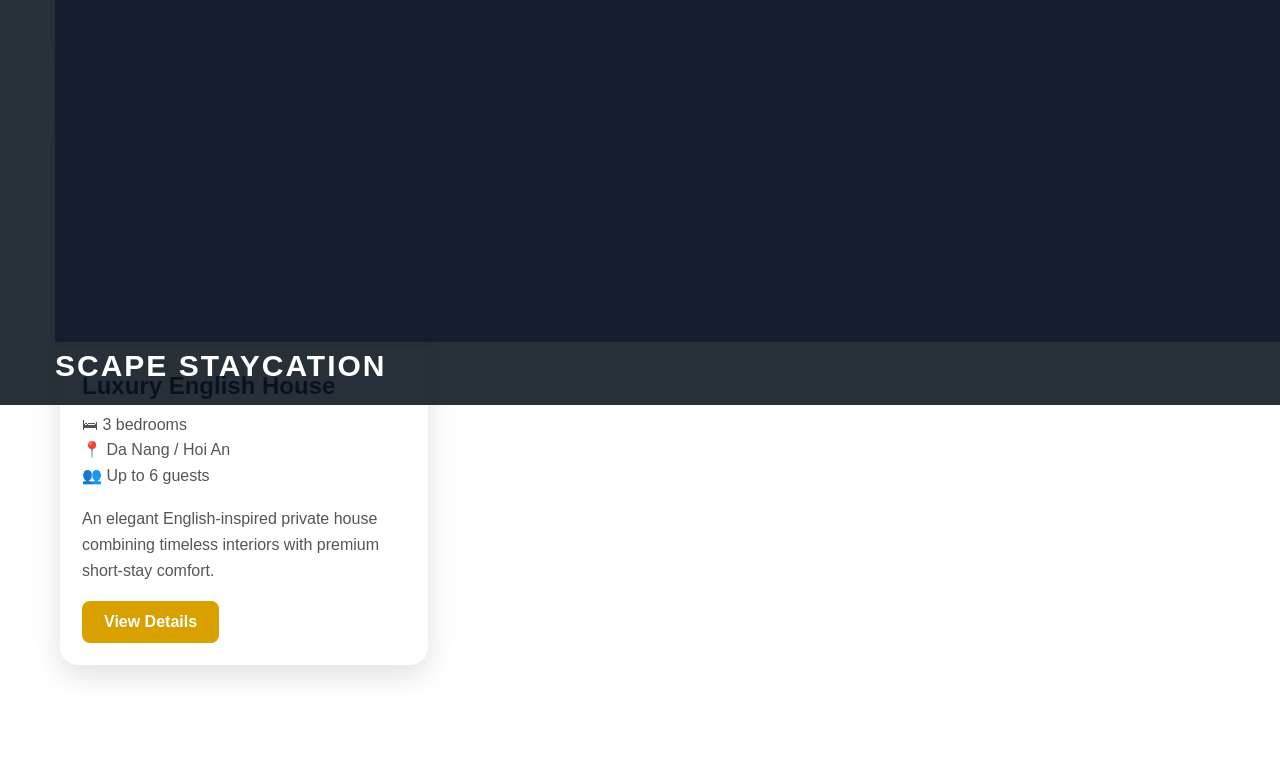
==== commit fb902853: "Update logo section in index.html" ====
--- a/index.html
+++ b/index.html
@@ -9,7 +9,10 @@
 <body>
 
 <header>
-    <div class="logo">SCAPE STAYCATION</div>
+   <div class="logo">
+    <img src="scape-logo.png" alt="Scape Staycation">
+    <span>SCAPE STAYCATION</span>
+</div>
 
    <nav>
     <a href="index.html">Home</a>
--- a/style.css
+++ b/style.css
@@ -5,25 +5,31 @@
   font-family: Arial, sans-serif;
 }
 
+html {
+  scroll-behavior: smooth;
+}
+
 body {
   background: #f5f5f5;
-  color: white;
-}
-
+  color: #222;
+}
+
+/* HEADER */
 header {
   position: fixed;
   top: 0;
   width: 100%;
-  padding: 20px 60px;
+  padding: 22px 55px;
   display: flex;
   justify-content: space-between;
   align-items: center;
-  background: rgba(0,0,0,0.5);
+  background: rgba(10, 20, 30, 0.88);
   z-index: 1000;
 }
 
 .logo {
-  font-size: 32px;
+  color: white;
+  font-size: 30px;
   font-weight: bold;
   letter-spacing: 2px;
 }
@@ -31,70 +37,89 @@
 nav a {
   color: white;
   text-decoration: none;
-  margin-left: 30px;
-  font-size: 16px;
-}
-
+  margin-left: 28px;
+  font-size: 15px;
+}
+
+nav a:hover {
+  color: #d8a100;
+}
+
+/* HERO */
 .hero {
-  height: 100vh;
-  background: linear-gradient(rgba(0,0,0,0.35), rgba(0,0,0,0.35)),
-              url('https://images.unsplash.com/photo-1507525428034-b723cf961d3e');
+  min-height: 100vh;
+  padding-top: 145px;
+  padding-bottom: 70px;
+  background:
+    linear-gradient(rgba(0,0,0,0.38), rgba(0,0,0,0.38)),
+    url('https://images.unsplash.com/photo-1507525428034-b723cf961d3e?auto=format&fit=crop&w=1600&q=80');
   background-size: cover;
   background-position: center;
   display: flex;
-  align-items: center;
   justify-content: center;
+  align-items: flex-start;
 }
 
 .hero-content {
+  width: 100%;
+  max-width: 1200px;
   text-align: center;
-  max-width: 1100px;
-  width: 100%;
+  color: white;
+  margin-top: 20px;
+  padding: 0 20px;
 }
 
 .hero h1 {
-  font-size: 60px;
+  font-size: 56px;
   margin-bottom: 15px;
 }
 
 .hero p {
   font-size: 20px;
-  margin-bottom: 40px;
-}
-
+  margin-bottom: 36px;
+}
+
+/* BOOKING GENERAL */
 .booking-box {
   background: rgba(255,255,255,0.92);
-  padding: 25px;
-  border-radius: 20px;
+  padding: 26px;
+  border-radius: 22px;
+  max-width: 1100px;
+  margin: 0 auto;
+}
+
+.booking-box input,
+.booking-box select {
+  padding: 15px;
+  border: none;
+  border-radius: 10px;
+  font-size: 15px;
+  color: #333;
+}
+
+.booking-box button {
+  background: #d8a100;
+  color: white;
+  border: none;
+  border-radius: 10px;
+  font-size: 16px;
+  cursor: pointer;
+  padding: 15px;
+  font-weight: bold;
+}
+
+.booking-box button:hover {
+  background: #b88a00;
+}
+
+/* HOME BOOKING */
+.booking-box:not(.service-box-layout) {
   display: grid;
   grid-template-columns: repeat(4, 1fr);
-  gap: 15px;
-}
-
-.booking-box input,
-.booking-box select {
-  padding: 16px;
-  border: none;
-  border-radius: 10px;
-  font-size: 15px;
-  color: #333;
-}
-
-.booking-box button {
-  background: #d8a100;
-  color: white;
-  border: none;
-  border-radius: 10px;
-  font-size: 16px;
-  cursor: pointer;
-  padding: 16px;
-  font-weight: bold;
-}
-
-.booking-box button:hover {
-  background: #b88a00;
-}
-
+  gap: 14px;
+}
+
+/* VILLAS */
 .villas-preview {
   padding: 100px 60px;
   background: white;
@@ -105,19 +130,22 @@
   text-align: center;
   font-size: 42px;
   margin-bottom: 50px;
+  color: #0f172a;
 }
 
 .villa-grid {
   display: grid;
   grid-template-columns: repeat(3, 1fr);
-  gap: 30px;
+  gap: 28px;
+  max-width: 1200px;
+  margin: 0 auto;
 }
 
 .villa-card {
   background: white;
   border-radius: 18px;
   overflow: hidden;
-  box-shadow: 0 10px 30px rgba(0,0,0,0.1);
+  box-shadow: 0 10px 30px rgba(0,0,0,0.12);
 }
 
 .villa-card img {
@@ -127,17 +155,19 @@
 }
 
 .villa-card-content {
-  padding: 20px;
+  padding: 22px;
 }
 
 .villa-card h3 {
-  margin-bottom: 10px;
+  margin-bottom: 12px;
   font-size: 24px;
+  color: #0f172a;
 }
 
 .villa-card p {
-  color: #666;
-  margin-bottom: 20px;
+  color: #555;
+  margin-bottom: 18px;
+  line-height: 1.6;
 }
 
 .villa-card a {
@@ -145,20 +175,183 @@
   background: #d8a100;
   color: white;
   text-decoration: none;
-  padding: 12px 20px;
+  padding: 12px 22px;
   border-radius: 8px;
-}
-
+  font-weight: bold;
+}
+
+/* SERVICE PAGE */
+.service-box-layout {
+  display: grid;
+  grid-template-columns: 2.1fr 0.75fr;
+  gap: 16px;
+  align-items: start;
+  max-width: 1050px;
+  margin: 0 auto;
+  padding: 18px;
+}
+
+.service-main {
+  display: grid;
+  grid-template-columns: repeat(4, 1fr);
+  gap: 10px;
+}
+
+.service-main select,
+.service-main input {
+  padding: 11px 12px;
+  border: none;
+  border-radius: 10px;
+  font-size: 13px;
+  color: #333;
+  height: 46px;
+}
+
+.price-box {
+  grid-column: span 4;
+  background: linear-gradient(90deg, #fff7df, #ffffff);
+  border-radius: 10px;
+  padding: 13px 16px;
+  color: #222;
+  display: flex;
+  justify-content: space-between;
+  gap: 12px;
+  align-items: center;
+  min-height: 70px;
+}
+
+.price-box strong {
+  font-size: 15px;
+}
+
+#servicePrice {
+  color: #c40000;
+  font-size: 17px;
+  font-weight: bold;
+}
+
+.price-box small {
+  color: #555;
+  font-size: 13px;
+}
+
+.service-main button {
+  grid-column: span 2;
+  background: #d8a100;
+  color: white;
+  border: none;
+  border-radius: 10px;
+  padding: 13px;
+  height: 48px;
+  font-size: 15px;
+  font-weight: bold;
+  cursor: pointer;
+}
+
+.service-price-list {
+  background: rgba(255,255,255,0.96);
+  padding: 15px;
+  border-radius: 13px;
+  color: #222;
+  font-size: 13px;
+  max-height: 420px;
+  overflow-y: auto;
+}
+
+.service-price-list h3 {
+  margin-bottom: 14px;
+  color: #0f172a;
+  font-size: 16px;
+}
+
+.service-price-list p {
+  display: flex;
+  justify-content: space-between;
+  gap: 10px;
+  border-bottom: 1px solid #ddd;
+  padding: 7px 0;
+  font-size: 12.5px;
+  line-height: 1.4;
+}
+
+.service-price-list strong {
+  white-space: nowrap;
+  color: #0f172a;
+}
+
+/* FOOTER / SIMPLE SECTIONS */
+footer {
+  background: #0f172a;
+  color: white;
+  text-align: center;
+  padding: 35px 20px;
+}
+
+/* MOBILE */
 @media(max-width: 900px) {
-  .booking-box {
-    grid-template-columns: 1fr 1fr;
+  header {
+    position: relative;
+    padding: 22px 20px;
+    flex-direction: column;
+    gap: 16px;
+  }
+
+  .logo {
+    font-size: 28px;
+    text-align: center;
+  }
+
+  nav {
+    text-align: center;
+  }
+
+  nav a {
+    display: inline-block;
+    margin: 6px 10px;
+    font-size: 15px;
+  }
+
+  .hero {
+    padding-top: 55px;
+    min-height: auto;
+  }
+
+  .hero h1 {
+    font-size: 38px;
+  }
+
+  .hero p {
+    font-size: 18px;
+  }
+
+  .booking-box:not(.service-box-layout) {
+    grid-template-columns: 1fr;
+  }
+
+  .service-box-layout {
+    grid-template-columns: 1fr;
+    max-width: 94%;
+  }
+
+  .service-main {
+    grid-template-columns: 1fr;
+  }
+
+  .price-box,
+  .service-main button {
+    grid-column: span 1;
+  }
+
+  .price-box {
+    flex-direction: column;
+    align-items: flex-start;
   }
 
   .villa-grid {
     grid-template-columns: 1fr;
   }
 
-  .hero h1 {
-    font-size: 40px;
-  }
-}
+  .villas-preview {
+    padding: 70px 22px;
+  }
+}
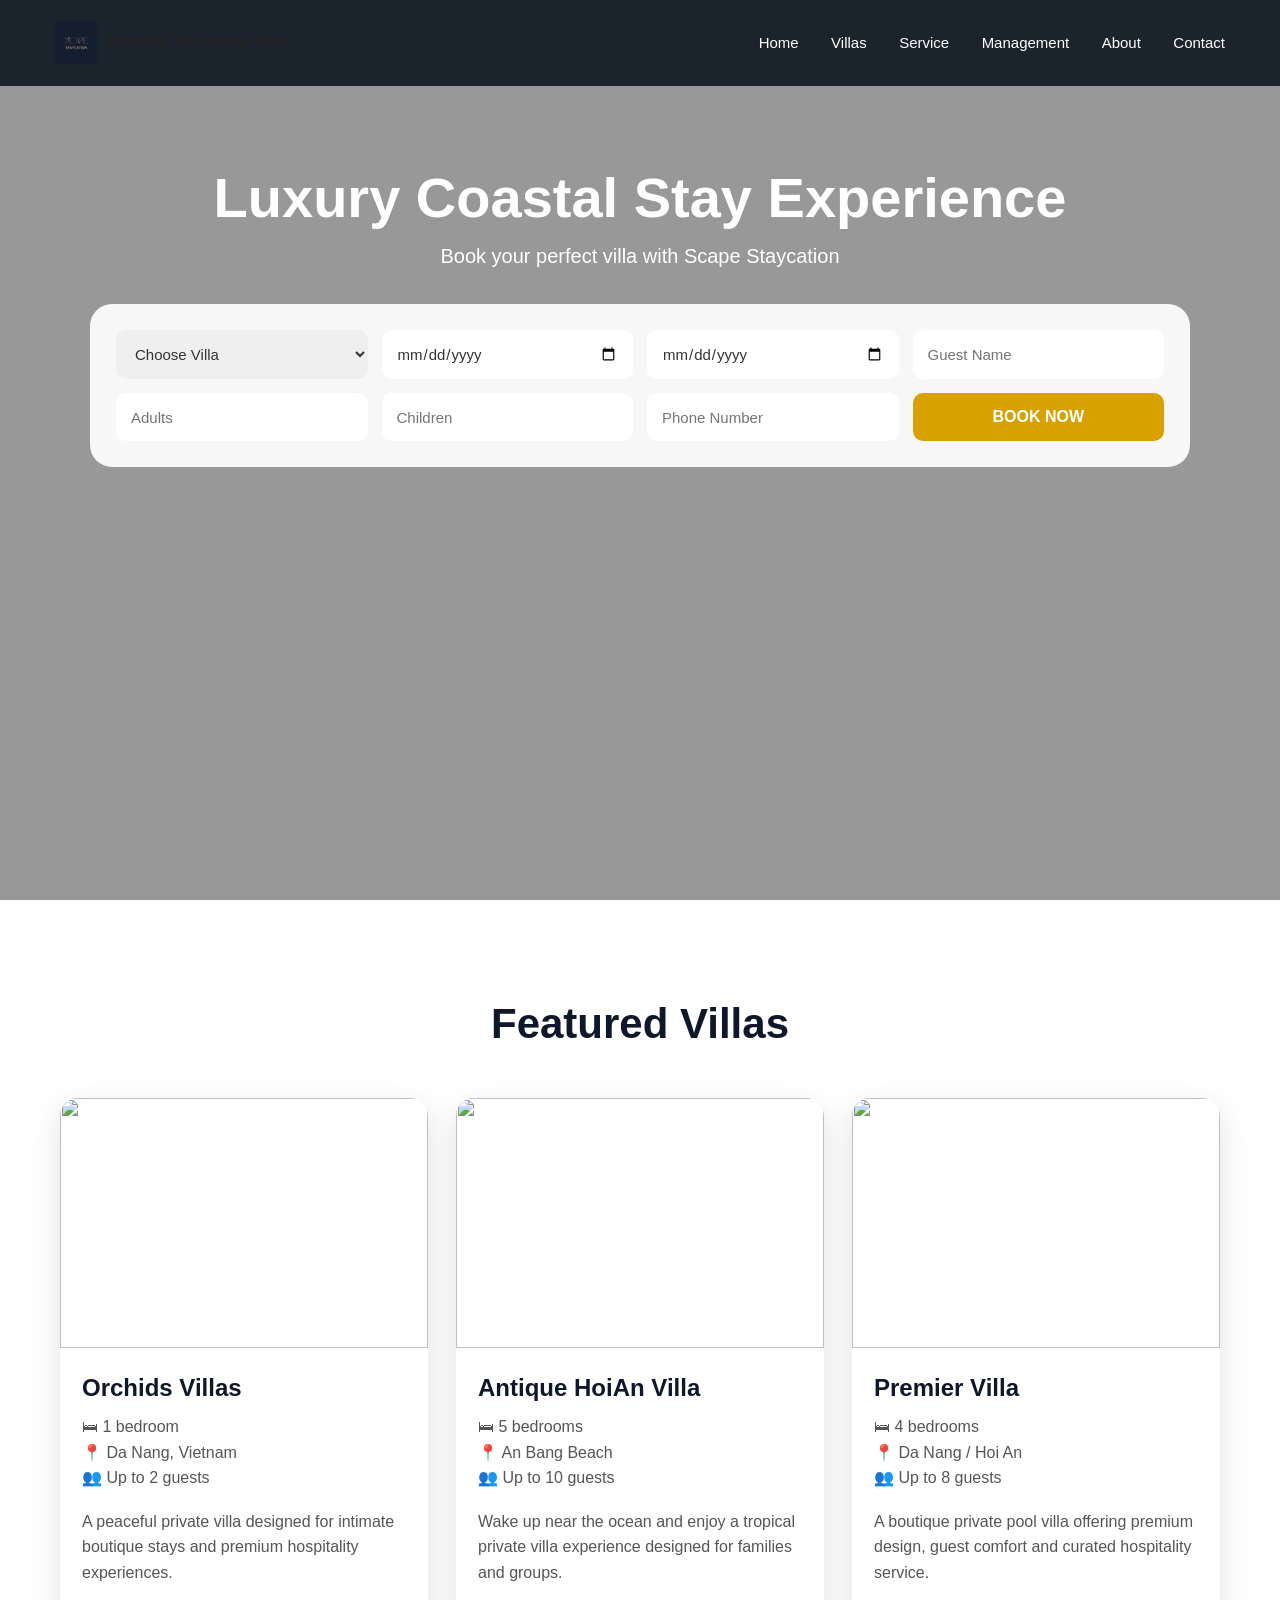
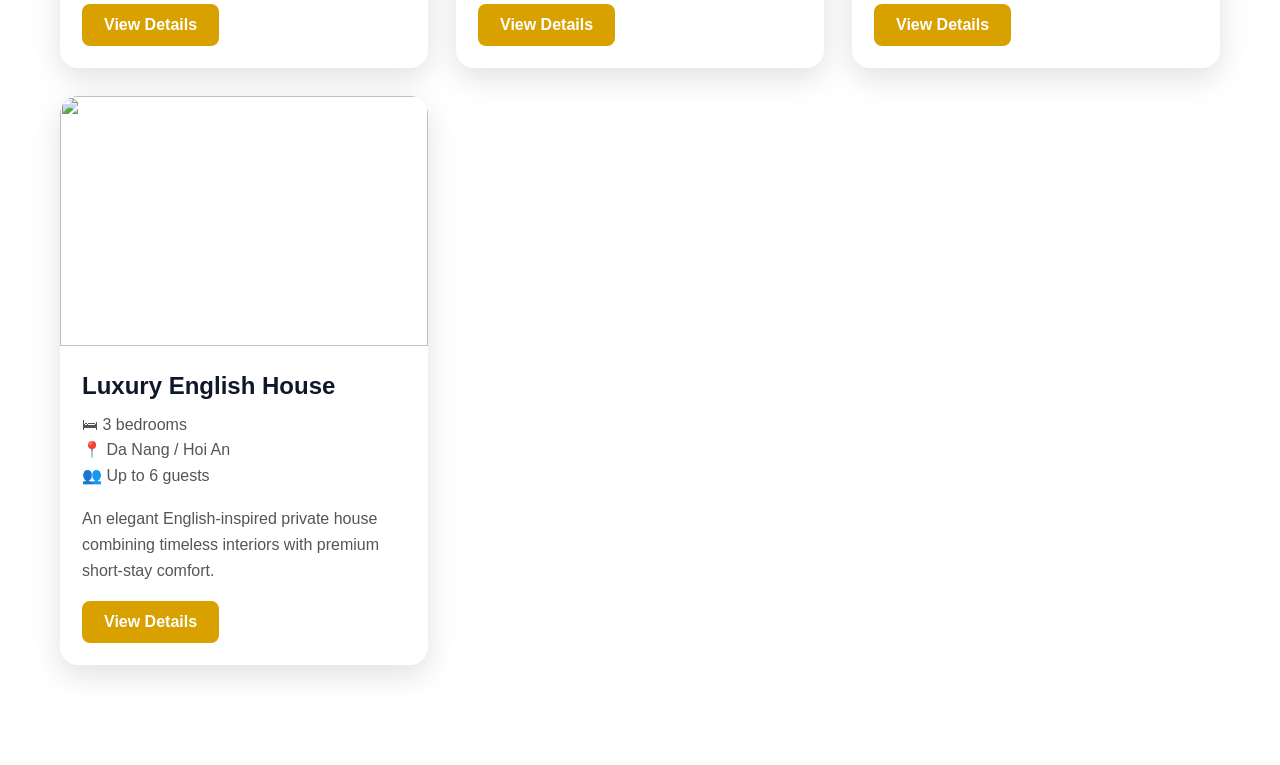
==== commit ab8d48f9: "Add favicon link to index.html Added a favicon link to the HTML head." ====
--- a/index.html
+++ b/index.html
@@ -3,9 +3,13 @@
 <head>
     <meta charset="UTF-8">
     <meta name="viewport" content="width=device-width, initial-scale=1.0">
+
     <title>Scape Staycation</title>
+
+    <link rel="icon" type="image/png" href="scape-logo.png">
     <link rel="stylesheet" href="style.css">
 </head>
+
 <body>
 
 <header>
--- a/style.css
+++ b/style.css
@@ -28,10 +28,17 @@
 }
 
 .logo {
-  color: white;
-  font-size: 30px;
-  font-weight: bold;
-  letter-spacing: 2px;
+    display: flex;
+    align-items: center;
+    gap: 10px;
+    font-weight: bold;
+    font-size: 18px;
+}
+
+.logo img {
+    width: 42px;
+    height: 42px;
+    object-fit: contain;
 }
 
 nav a {
